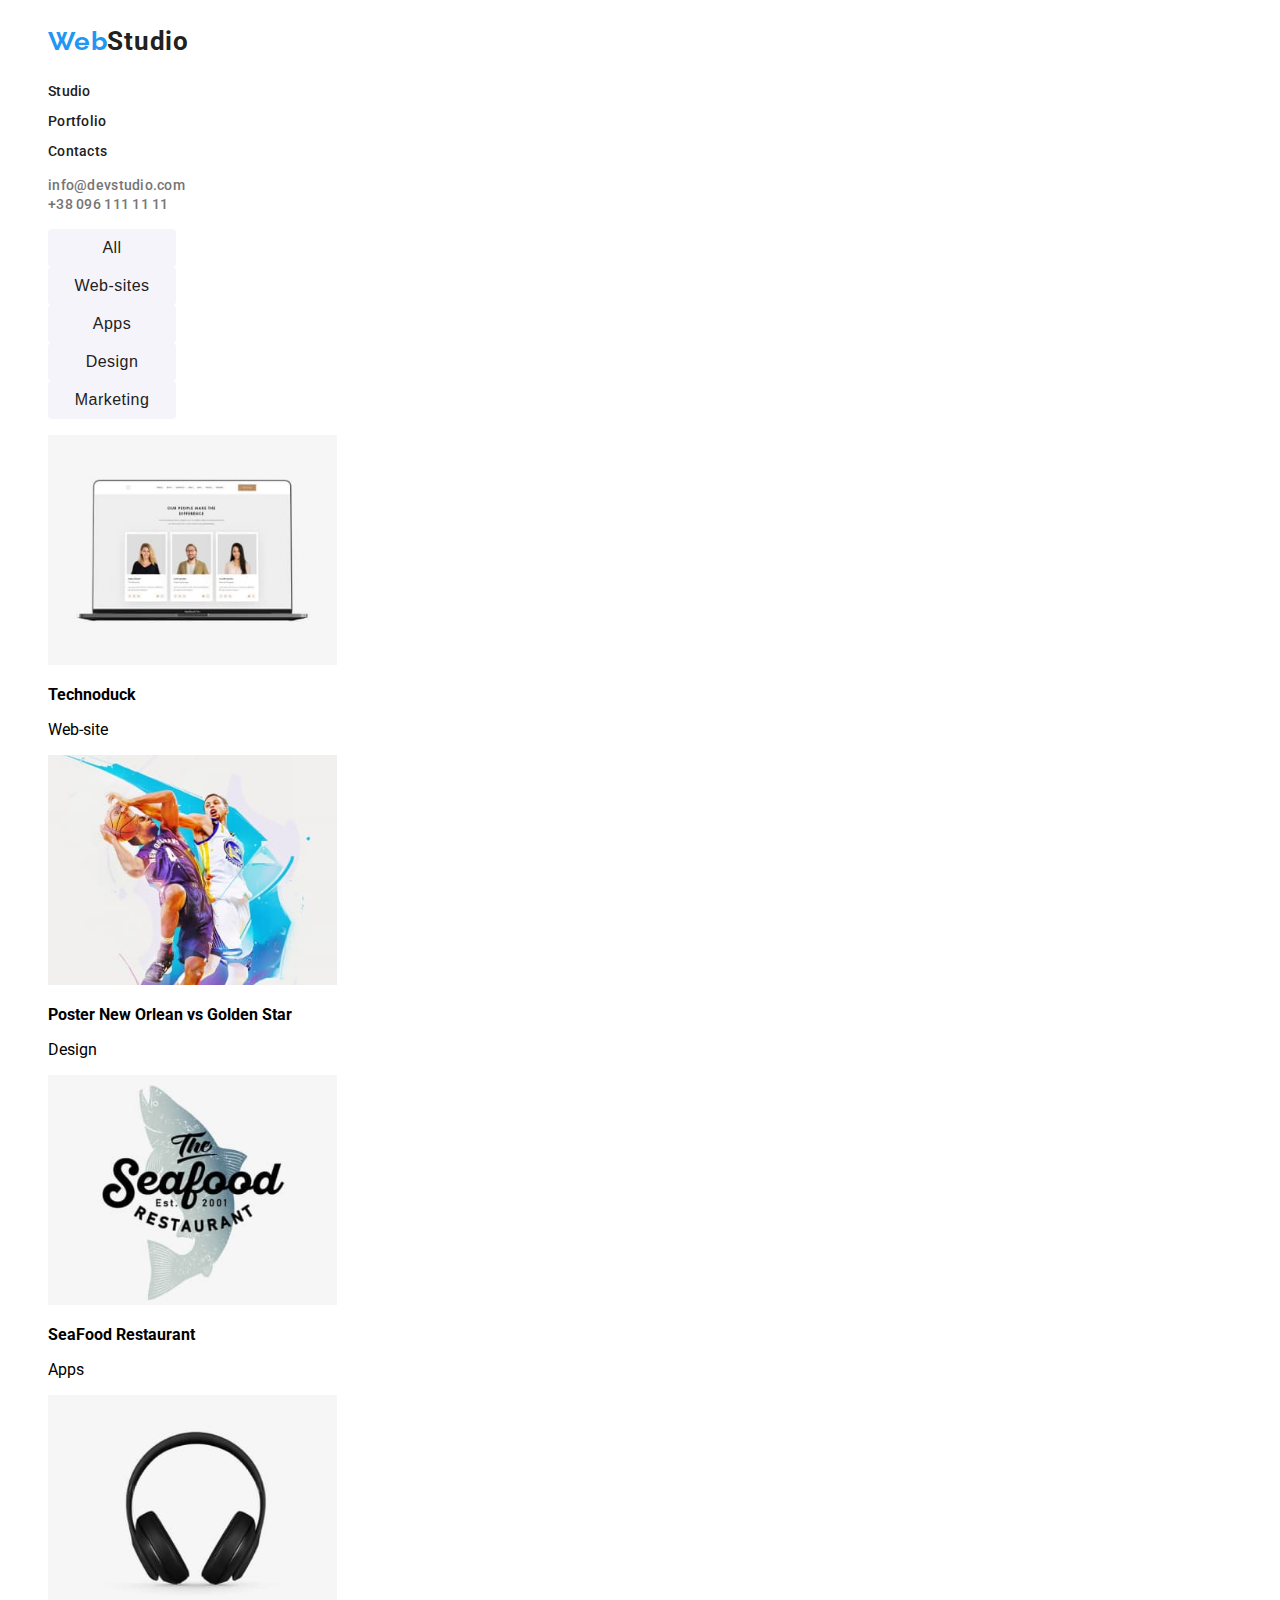
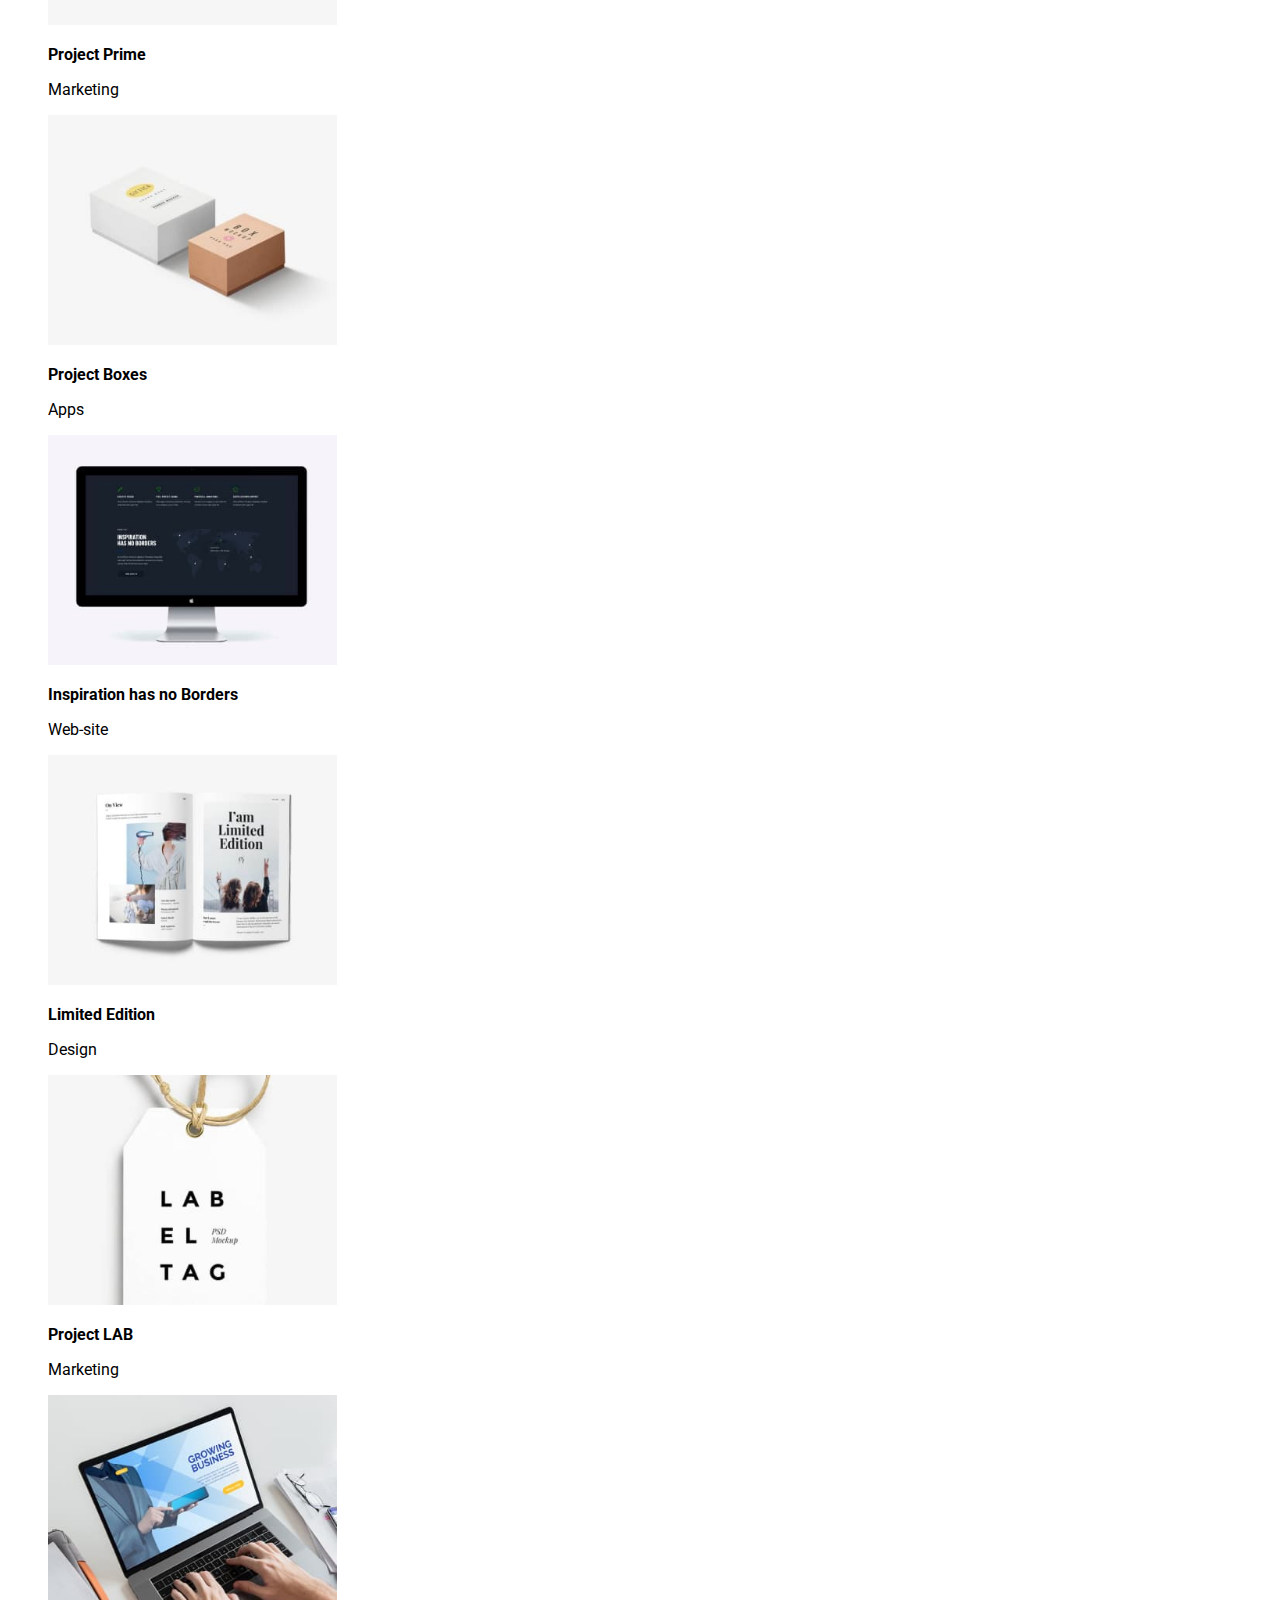
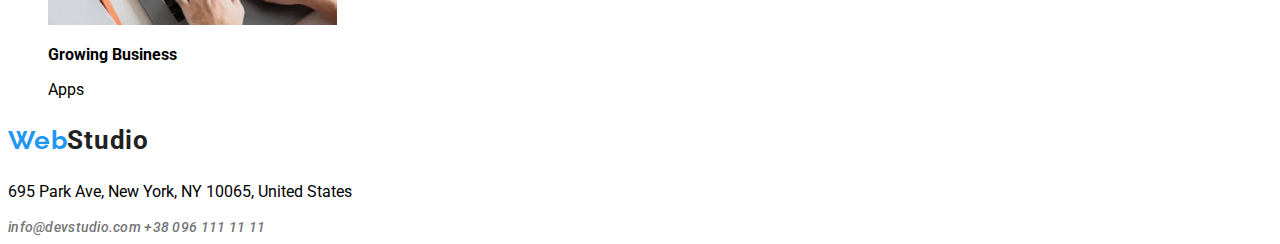
==== portfolio.html @ 670c9604 "homework2" ====
<!DOCTYPE html>
<html lang="en">
  <head>
    <meta charset="UTF-8" />
    <meta http-equiv="X-UA-Compatible" content="IE=edge" />
    <meta name="viewport" content="width=device-width, initial-scale=1.0" />
    <link rel="preconnect" href="https://fonts.googleapis.com" />
    <link rel="preconnect" href="https://fonts.gstatic.com" crossorigin />
    <link
      href="https://fonts.googleapis.com/css2?family=Raleway:wght@700&family=Roboto:wght@400;500;700;900&display=swap"
      rel="stylesheet"
    />

    <link rel="stylesheet" href="./css/style.css" />
    <title>WebStudio</title>
  </head>
  <body>
    <header>
      <section>
        <ul>
          <li>
            <a href="./index.html" class="logo"
              ><p><span class="web">Web</span>Studio</p></a
            >
          </li>
        </ul>
        <nav>
          <ul>
            <li>
              <p class="change-site">Studio</p>
            </li>
            <li>
              <a class="change-site" href="./portfolio.html"
                ><p>Portfolio</p></a
              >
            </li>
            <li>
              <p class="change-site">Contacts</p>
            </li>
          </ul>
        </nav>
        <ul>
          <li>
            <a class="adress" href="info@devstudio.com" target="_blank"
              >info@devstudio.com
            </a>
          </li>
          <li>
            <a class="adress" href="+380961111111" target="_blank"
              >+38 096 111 11 11</a
            >
          </li>
        </ul>
      </section>
    </header>
    <div>
      <ul>
        <li><button class="buttons-panel" type="button">All</button></li>
        <li><button class="buttons-panel" type="button">Web-sites</button></li>
        <li><button class="buttons-panel" type="button">Apps</button></li>
        <li><button class="buttons-panel" type="button">Design</button></li>
        <li><button class="buttons-panel" type="button">Marketing</button></li>
      </ul>
    </div>
    <section>
      <ul>
        <li>
          <img
            src="./images/tehnoduck.jpg"
            alt="black laptop with open website"
            height="230"
          />
          <p><strong>Technoduck</strong></p>
          <p>Web-site</p>
        </li>

        <li>
          <img
            src="./images/basketballposter.jpg"
            alt="Poster New Orlean vs Golden Star"
            height="230"
          />
          <p><strong>Poster New Orlean vs Golden Star</strong></p>
          <p>Design</p>
        </li>

        <li>
          <img
            src="./images/seafood.jpg"
            alt="sea food restaurant logo with blue fish"
            height="230"
          />
          <p><strong>SeaFood Restaurant</strong></p>
          <p>Apps</p>
        </li>

        <li>
          <img
            src="./images/projectprime.jpg"
            alt="black headphones"
            height="230"
          />
          <p><strong>Project Prime</strong></p>
          <p>Marketing</p>
        </li>

        <li>
          <img
            src="./images/projectboxes.jpg"
            alt="white and bronw boxes"
            height="230"
          />
          <p><strong>Project Boxes</strong></p>
          <p>Apps</p>
        </li>

        <li>
          <img
            src="./images/inspiration.jpg"
            alt="white monitor with open app"
            height="230"
          />
          <p><strong>Inspiration has no Borders</strong></p>
          <p>Web-site</p>
        </li>

        <li>
          <img
            src="./images/limited.jpg"
            alt="open book in middle page"
            height="230"
          />
          <p><strong>Limited Edition</strong></p>
          <p>Design</p>
        </li>

        <li>
          <img
            src="./images/projectlab.jpg"
            alt="
            white label with the words Lable Tag"
            height="230"
          />
          <p><strong>Project LAB</strong></p>
          <p>Marketing</p>
        </li>

        <li>
          <img
            src="./images/growing.jpg"
            alt="person writing something on laptop"
            height="230"
          />
          <p><strong>Growing Business</strong></p>
          <p>Apps</p>
        </li>
      </ul>
    </section>

    <div>
      <a href="#" class="logo"
        ><p><span class="web">Web</span>Studio</p></a
      >

      <footer>
        <p>695 Park Ave, New York, NY 10065, United States</p>
        <address>
          <a class="footer-adress" href="info@devstudio.com" target="_blank"
            >info@devstudio.com
          </a>
          <a class="footer-adress" href="+380961111111" target="_blank"
            >+38 096 111 11 11</a
          >
        </address>
      </footer>
    </div>
  </body>
</html>
---- css/style.css ----
body {
  font-family: "Roboto", sans-serif;
}
ul {
  list-style: none;
}
.logo {
  font-style: normal;
  font-weight: 700;
  font-size: 26px;
  line-height: 31px;
  text-decoration: none;
  letter-spacing: 0.03em;
  cursor: pointer;
  color: #212121;
}
.web {
  font-family: "Raleway";
  font-style: normal;
  font-weight: 700;
  font-size: 26px;
  line-height: 31px;
  letter-spacing: 0.03em;
  color: #2196f3;
}
.change-site {
  font-weight: 500;
  font-size: 14px;
  line-height: 16px;
  letter-spacing: 0.02em;
  cursor: pointer;
  text-decoration: none;
  color: #212121;
}
.change-site:hover {
  font-family: "Roboto";
  font-style: normal;
  font-weight: 500;
  font-size: 14px;
  line-height: 16px;
  letter-spacing: 0.02em;

  color: #2196f3;
}

.adress {
  font-weight: 500;
  font-size: 14px;
  line-height: 16px;
  letter-spacing: 0.02em;

  color: #757575;
  text-decoration: none;
}
.adress:hover {
  font-family: "Roboto";
  font-style: normal;
  font-weight: 500;
  font-size: 14px;
  line-height: 16px;
  letter-spacing: 0.02em;

  color: #2196f3;
}
.main-text {
  font-weight: 900;
  font-size: 44px;
  line-height: 60px;

  text-align: center;
  letter-spacing: 0.06em;
  text-transform: uppercase;

  color: #ffffff;
}
.button {
  font-family: inherit;
  width: 200px;
  height: 50px;

  background: #2196f3;

  font-weight: 700;
  font-size: 16px;
  line-height: 30px;

  align-items: center;
  text-align: center;
  letter-spacing: 0.06em;

  color: #ffffff;
  cursor: pointer;
  border: none;
  border-radius: 4px;
}

.footer-adress {
  font-weight: 500;
  font-size: 14px;
  line-height: 16px;
  letter-spacing: 0.02em;

  color: #757575;
  text-decoration: none;
}

/* portfolio */
.buttons-panel {
  width: 128px;
  height: 38px;

  background: #f5f4fa;
  border-radius: 4px;
  font-weight: 500;
  font-size: 16px;
  line-height: 26px;
  cursor: pointer;
  text-align: center;
  letter-spacing: 0.03em;
  border: none;
  color: #212121;
}
.buttons-panel:hover {
  width: 128px;
  height: 38px;

  background: #2196f3;
  border-radius: 4px;
  font-weight: 500;
  font-size: 16px;
  line-height: 26px;

  text-align: center;
  letter-spacing: 0.03em;

  color: #ffffff;
}
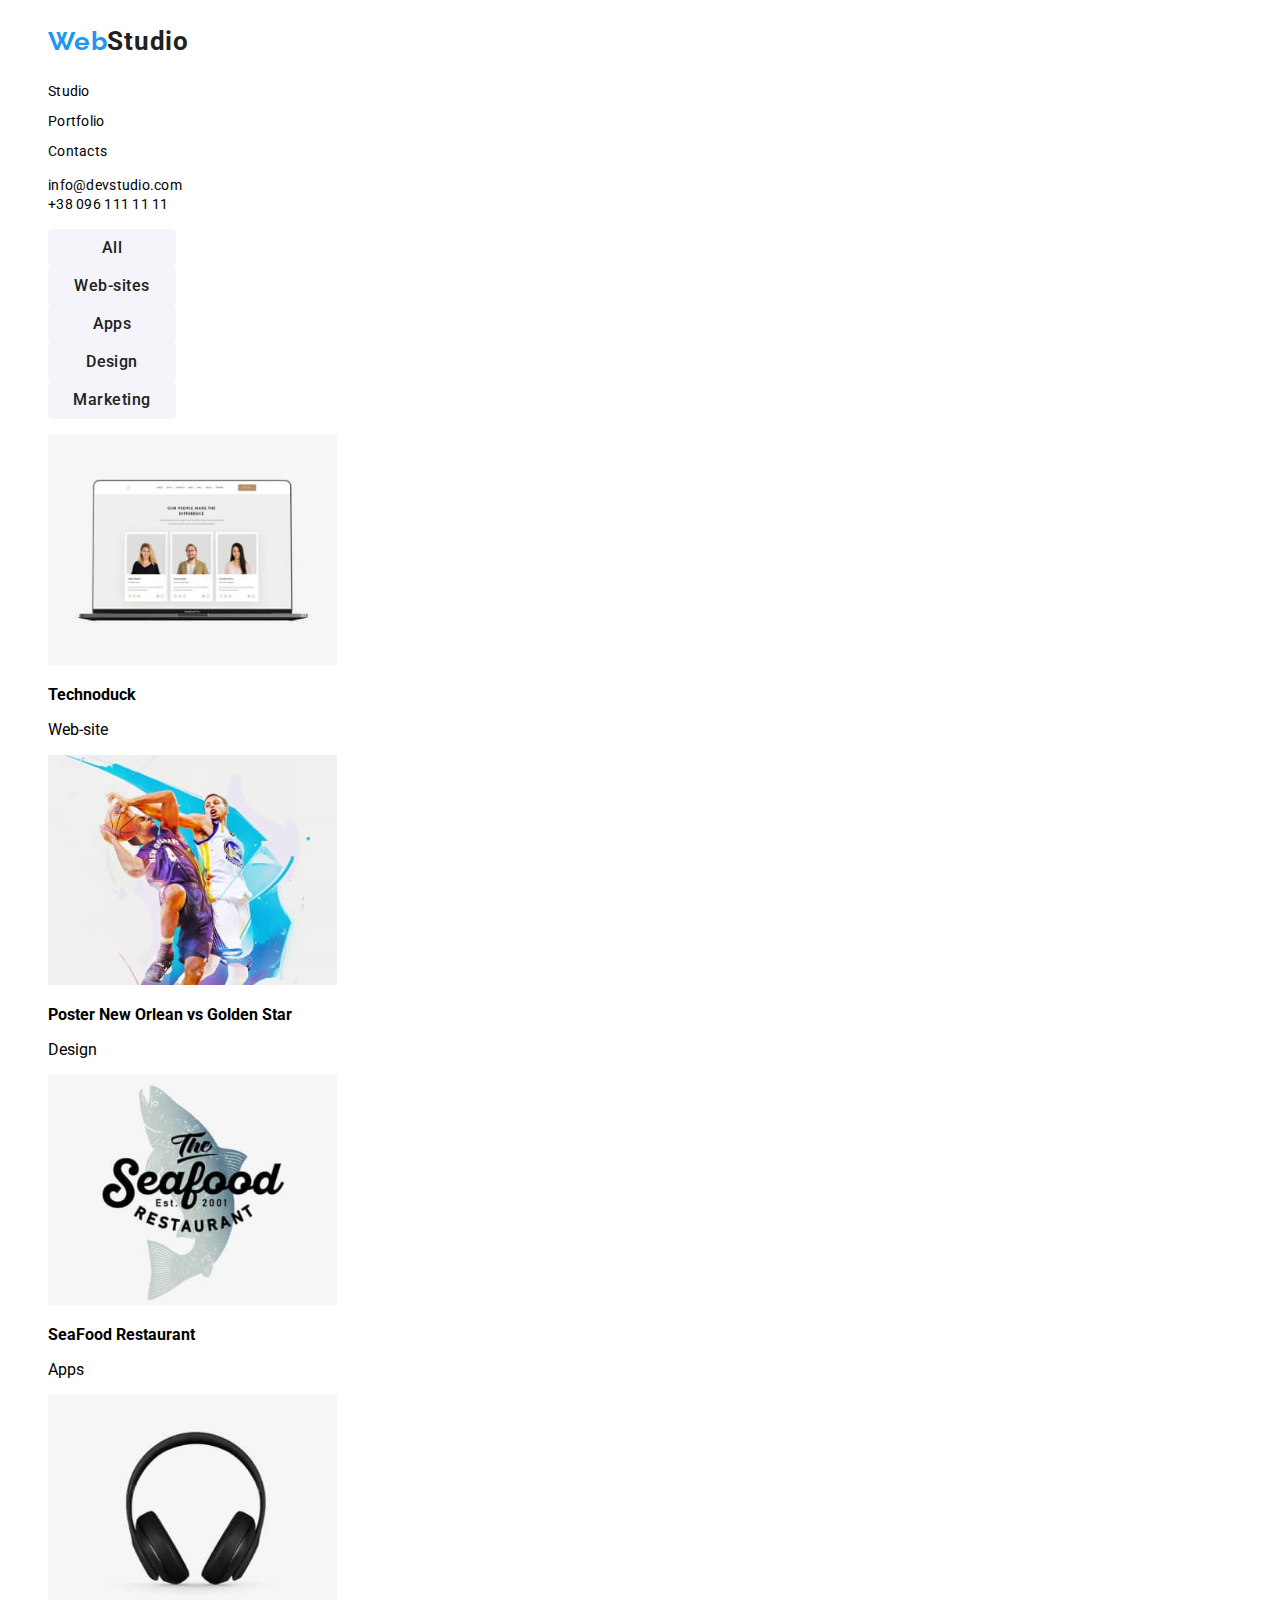
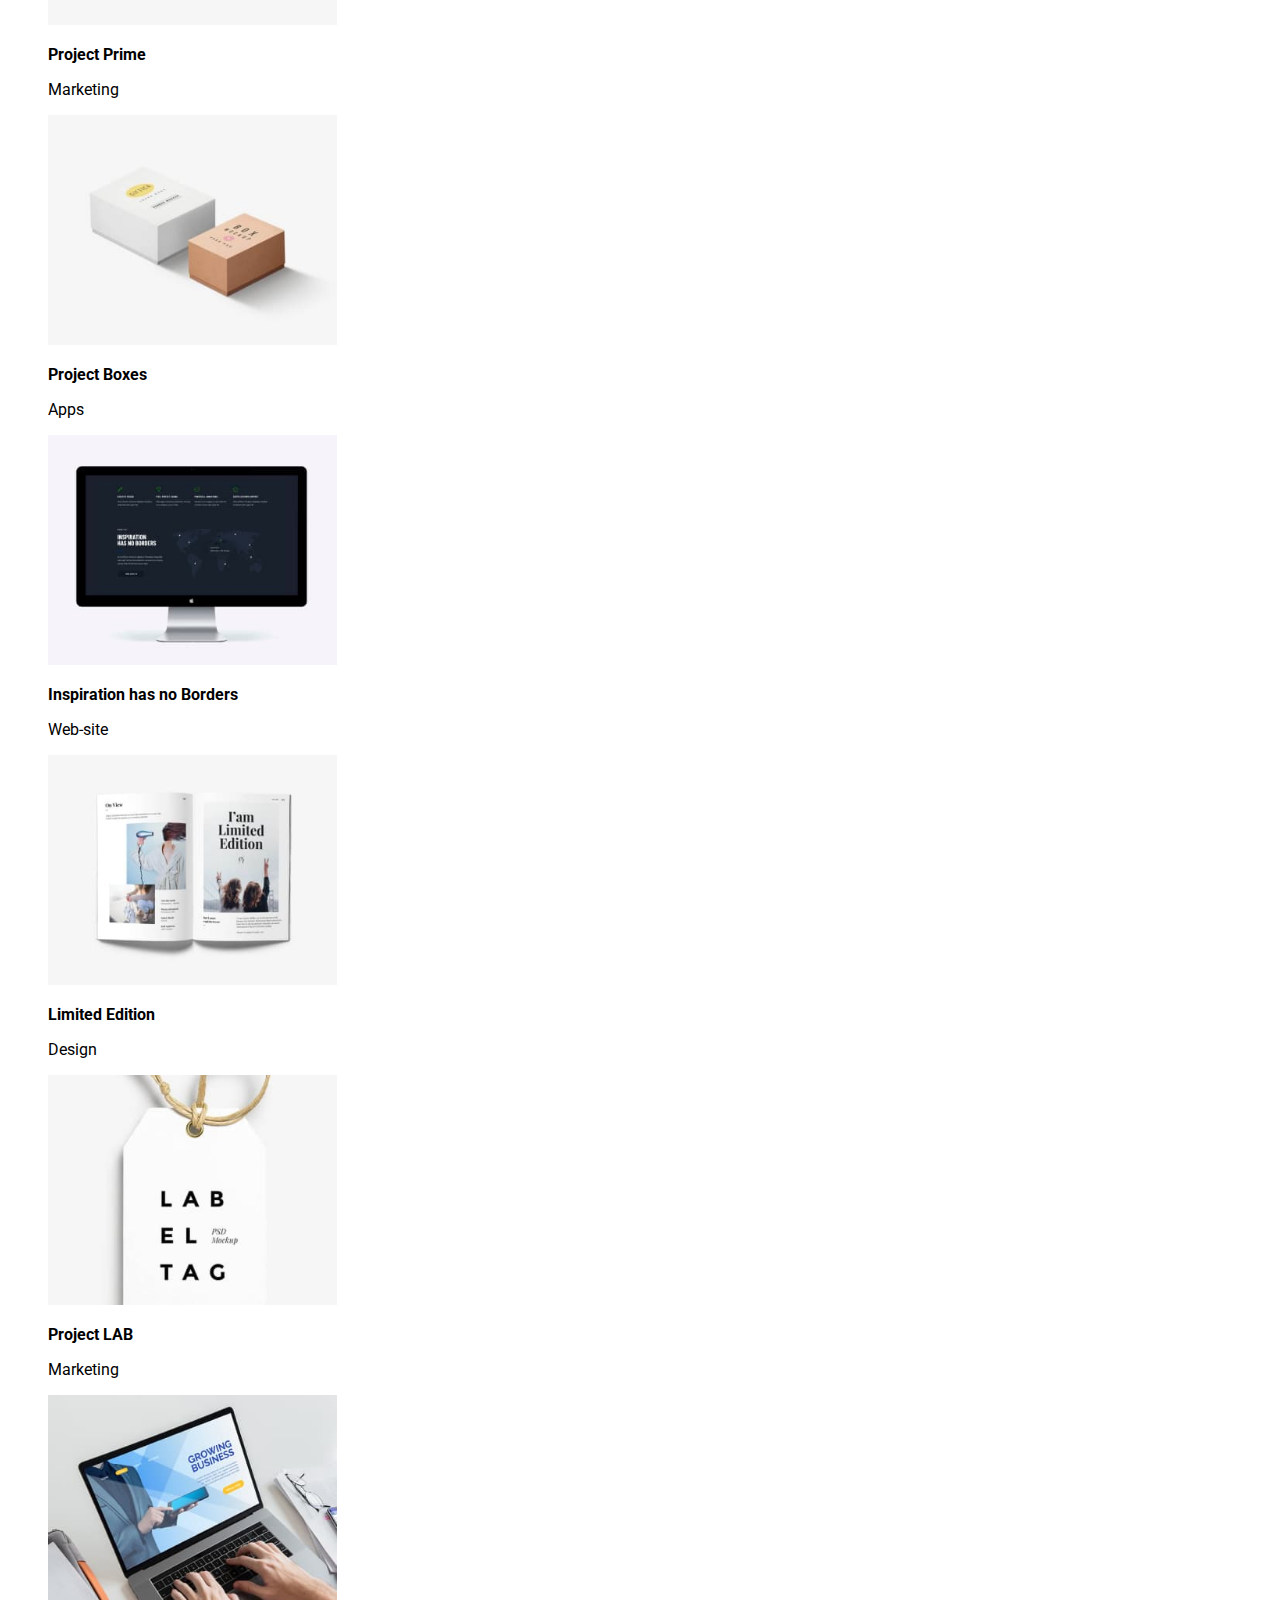
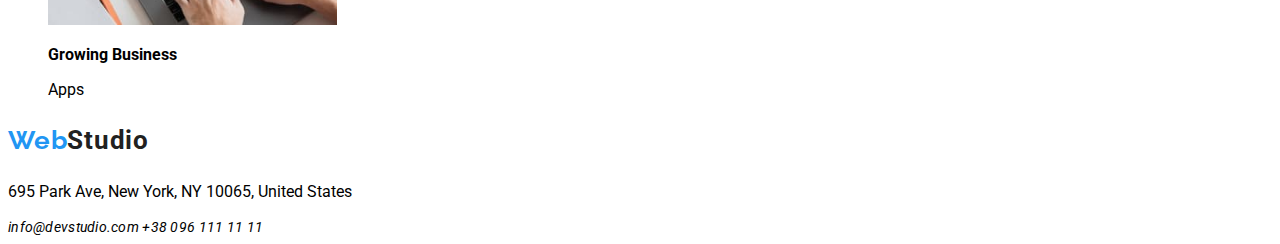
==== commit 82d18f8f: "homework22" ====
--- a/portfolio.html
+++ b/portfolio.html
@@ -11,7 +11,7 @@
       rel="stylesheet"
     />
 
-    <link rel="stylesheet" href="./css/style.css" />
+    <link rel="stylesheet" href="./css/styles.css" />
     <title>WebStudio</title>
   </head>
   <body>
@@ -62,7 +62,7 @@
         <li><button class="buttons-panel" type="button">Marketing</button></li>
       </ul>
     </div>
-    <section>
+    <section class="night-mode">
       <ul>
         <li>
           <img
@@ -162,7 +162,7 @@
         ><p><span class="web">Web</span>Studio</p></a
       >
 
-      <footer>
+      <footer class="night-mode">
         <p>695 Park Ave, New York, NY 10065, United States</p>
         <address>
           <a class="footer-adress" href="info@devstudio.com" target="_blank"
--- a/css/styles.css
+++ b/css/styles.css
@@ -0,0 +1,147 @@
+:root {
+  --white: #ffffff;
+  --black: #000000;
+}
+
+body {
+  font-family: "Roboto", sans-serif;
+  color: black;
+  background-color: var(--white);
+}
+.night-mode {
+  color: var(--black);
+}
+ul {
+  list-style: none;
+}
+
+.logo {
+  font-family: inherit;
+  font-weight: 700;
+  font-size: 26px;
+  line-height: 31px;
+  text-decoration: none;
+  letter-spacing: 0.03em;
+  cursor: pointer;
+  color: #212121;
+}
+.web {
+  font-family: "Raleway";
+  font-style: normal;
+  font-weight: 700;
+  font-size: 26px;
+  line-height: 31px;
+  letter-spacing: 0.03em;
+  color: #2196f3;
+}
+.change-site {
+  font-family: inherit;
+  font-size: 14px;
+  line-height: 16px;
+  letter-spacing: 0.02em;
+  cursor: pointer;
+  text-decoration: none;
+  color: #212121;
+  color: var(--black);
+}
+.change-site:hover {
+  font-size: 14px;
+  line-height: 16px;
+  letter-spacing: 0.02em;
+
+  color: #2196f3;
+}
+
+.adress {
+  font-family: inherit;
+  font-size: 14px;
+  line-height: 16px;
+  letter-spacing: 0.02em;
+
+  color: #757575;
+  text-decoration: none;
+  color: var(--black);
+}
+.adress:hover {
+  font-size: 14px;
+  line-height: 16px;
+  letter-spacing: 0.02em;
+
+  color: #2196f3;
+}
+.main-text {
+  font-family: inherit;
+  font-weight: 900;
+  font-size: 44px;
+  line-height: 60px;
+
+  text-align: center;
+  letter-spacing: 0.06em;
+  text-transform: uppercase;
+
+  color: #ffffff;
+}
+.button {
+  font-family: inherit;
+  width: 200px;
+  height: 50px;
+
+  background: #2196f3;
+
+  font-weight: 700;
+  font-size: 16px;
+  line-height: 30px;
+
+  align-items: center;
+  text-align: center;
+  letter-spacing: 0.06em;
+
+  color: #ffffff;
+  cursor: pointer;
+  border: none;
+  border-radius: 4px;
+}
+
+.footer-adress {
+  font-family: inherit;
+  font-size: 14px;
+  line-height: 16px;
+  letter-spacing: 0.02em;
+
+  color: #757575;
+  text-decoration: none;
+  color: var(--black);
+}
+
+/* portfolio */
+.buttons-panel {
+  font-family: inherit;
+  width: 128px;
+  height: 38px;
+
+  background: #f5f4fa;
+  border-radius: 4px;
+  font-weight: 500;
+  font-size: 16px;
+  line-height: 26px;
+  cursor: pointer;
+  text-align: center;
+  letter-spacing: 0.03em;
+  border: none;
+  color: #212121;
+}
+.buttons-panel:hover {
+  width: 128px;
+  height: 38px;
+
+  background: #2196f3;
+  border-radius: 4px;
+  font-weight: 500;
+  font-size: 16px;
+  line-height: 26px;
+
+  text-align: center;
+  letter-spacing: 0.03em;
+
+  color: #ffffff;
+}
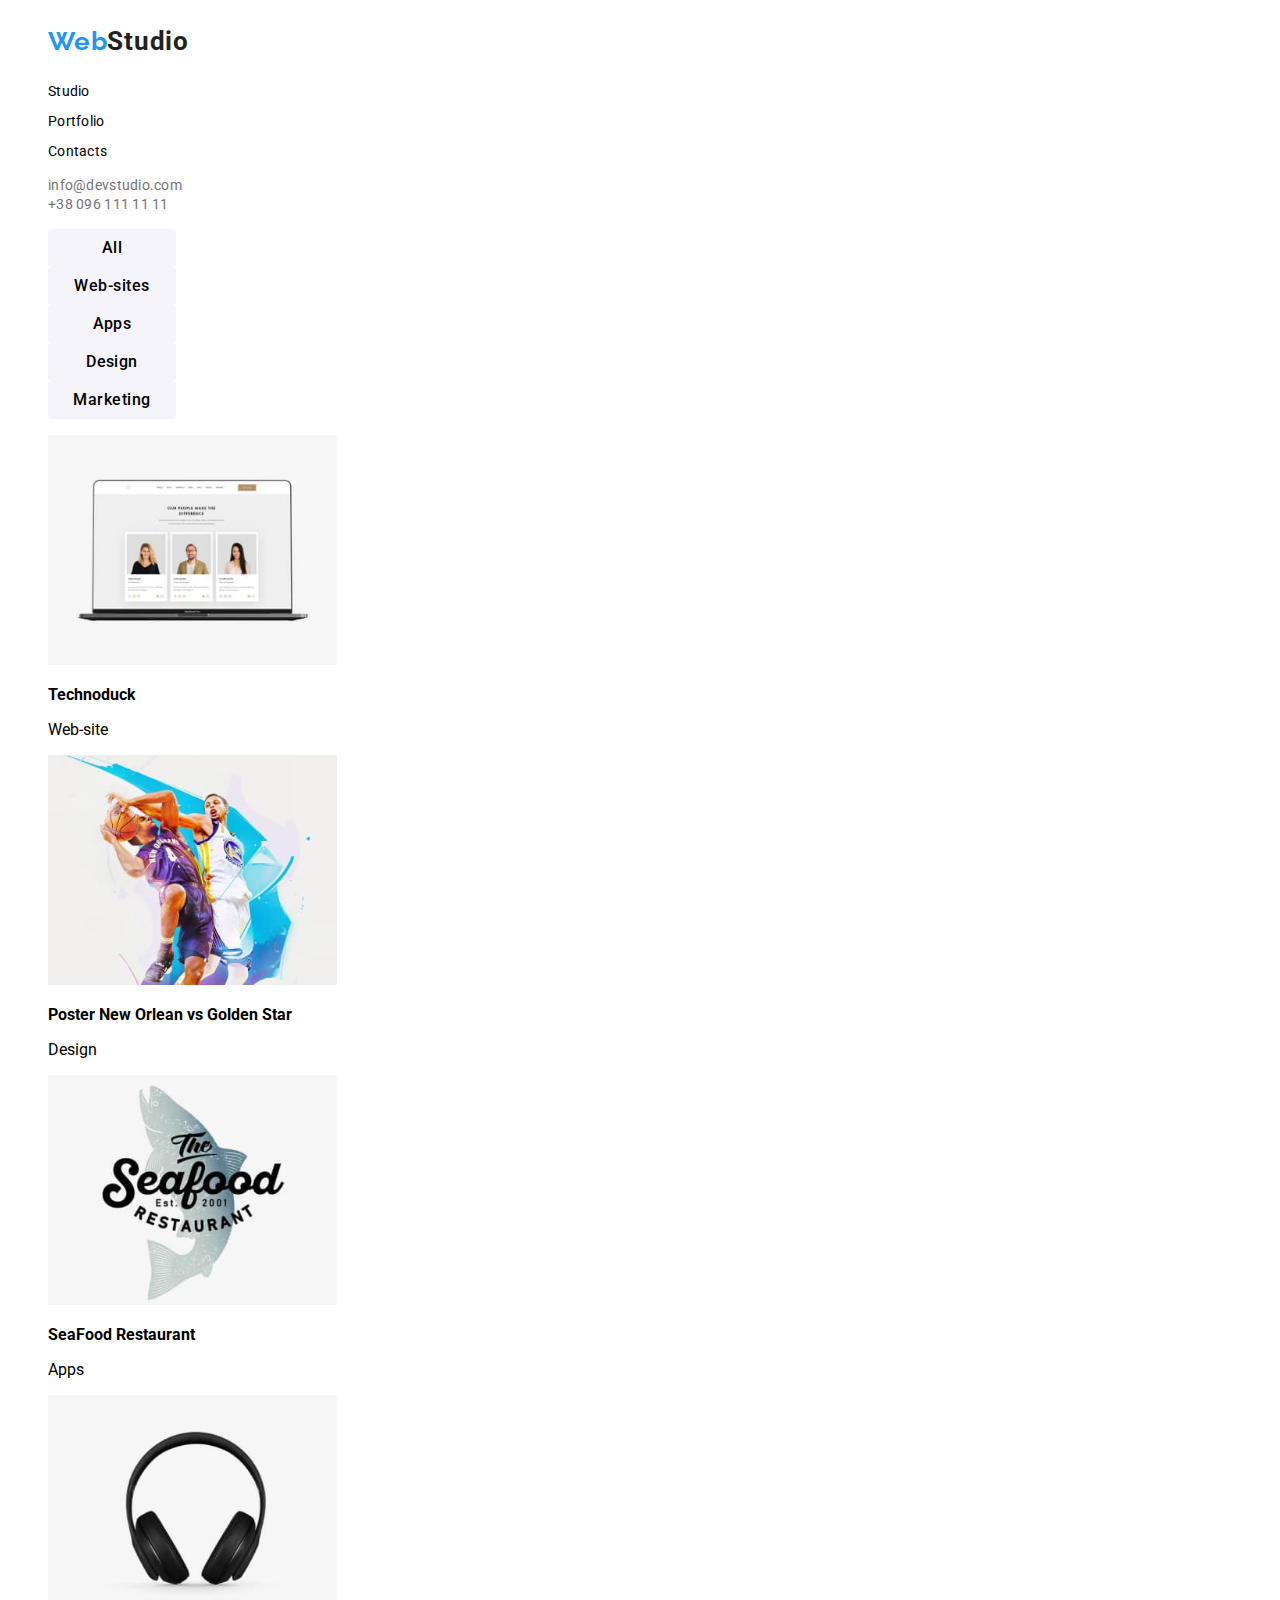
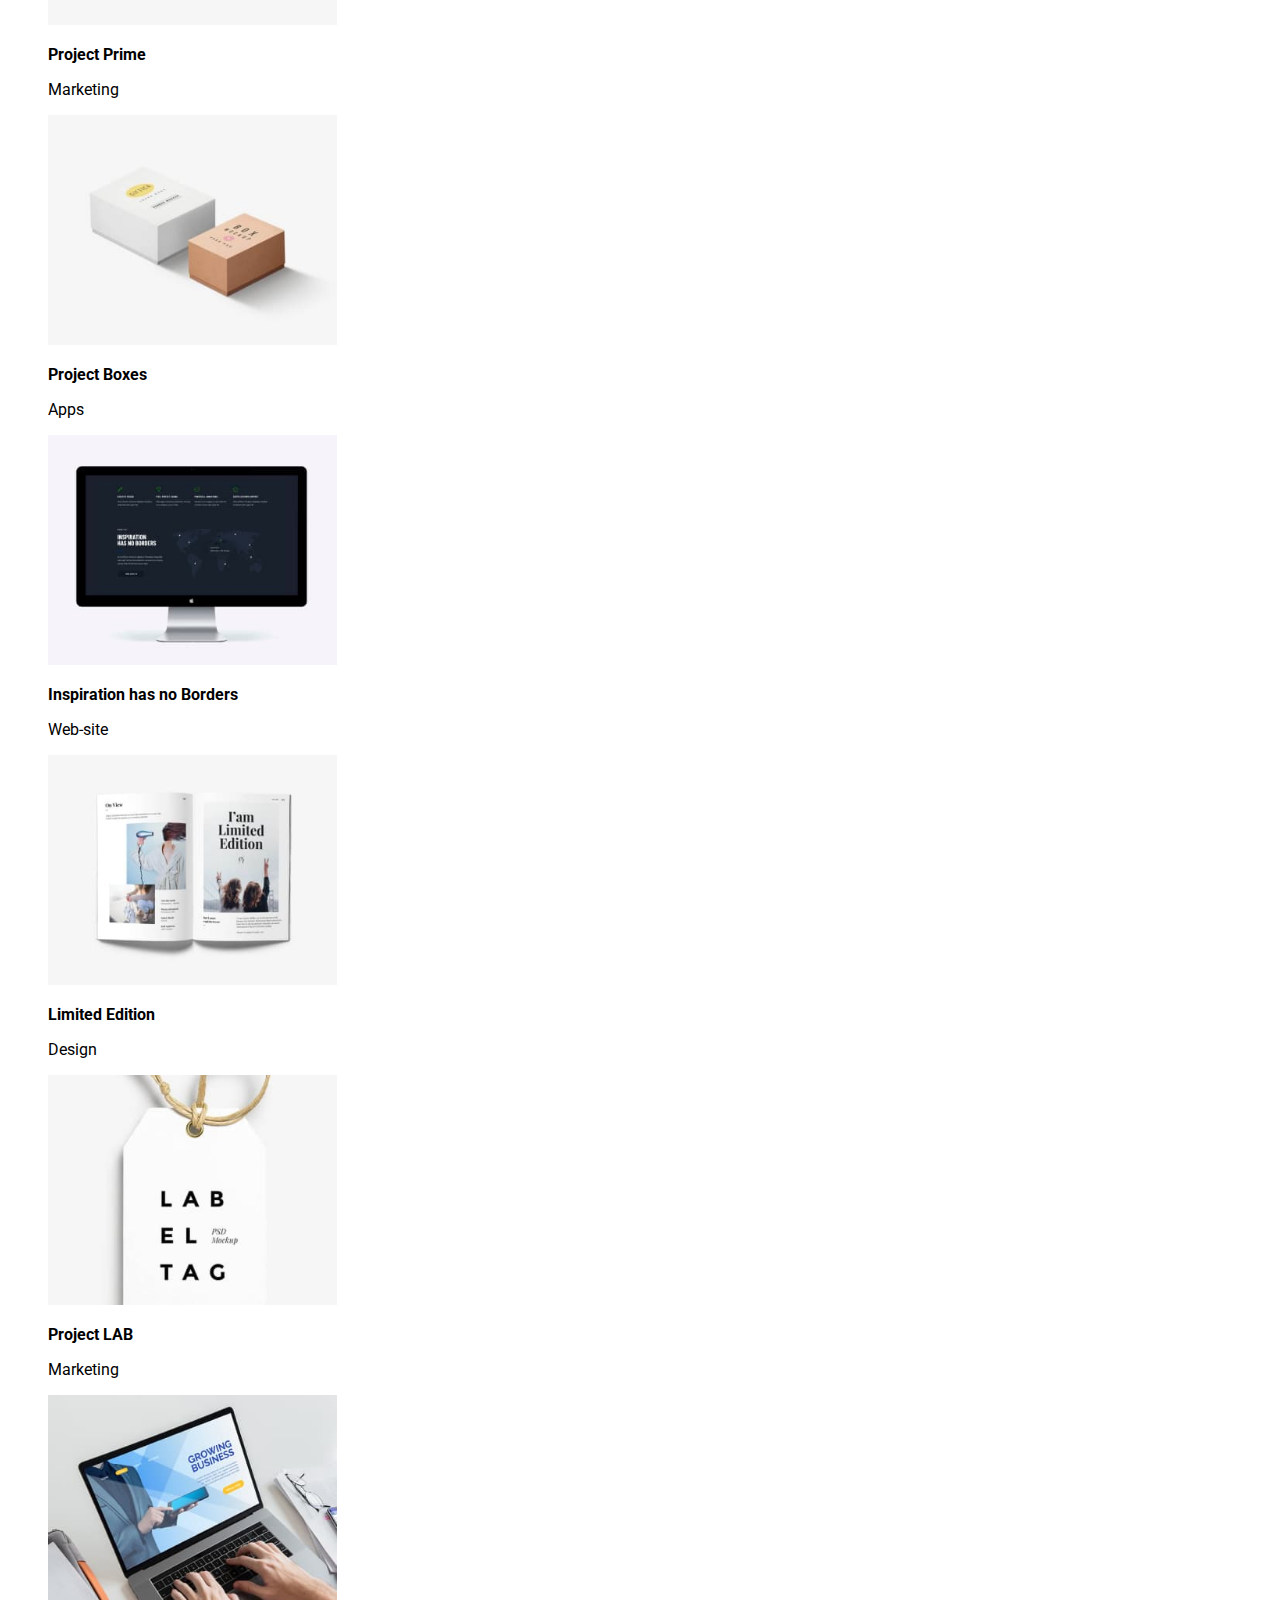
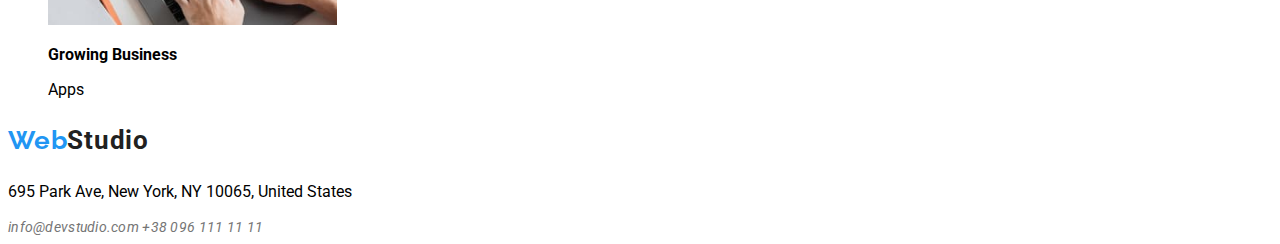
==== commit 77d80c7a: "hmw22" ====
--- a/portfolio.html
+++ b/portfolio.html
@@ -10,7 +10,6 @@
       href="https://fonts.googleapis.com/css2?family=Raleway:wght@700&family=Roboto:wght@400;500;700;900&display=swap"
       rel="stylesheet"
     />
-
     <link rel="stylesheet" href="./css/styles.css" />
     <title>WebStudio</title>
   </head>
--- a/css/styles.css
+++ b/css/styles.css
@@ -1,6 +1,7 @@
 :root {
   --white: #ffffff;
   --black: #000000;
+  --grey: #757575;
 }
 
 body {
@@ -39,9 +40,7 @@
   font-size: 14px;
   line-height: 16px;
   letter-spacing: 0.02em;
-  cursor: pointer;
   text-decoration: none;
-  color: #212121;
   color: var(--black);
 }
 .change-site:hover {
@@ -53,6 +52,7 @@
 }
 
 .adress {
+  color: var(--black);
   font-family: inherit;
   font-size: 14px;
   line-height: 16px;
@@ -60,7 +60,7 @@
 
   color: #757575;
   text-decoration: none;
-  color: var(--black);
+  color: var(--grey);
 }
 .adress:hover {
   font-size: 14px;
@@ -110,7 +110,7 @@
 
   color: #757575;
   text-decoration: none;
-  color: var(--black);
+  color: var(--grey);
 }
 
 /* portfolio */
@@ -128,7 +128,6 @@
   text-align: center;
   letter-spacing: 0.03em;
   border: none;
-  color: #212121;
 }
 .buttons-panel:hover {
   width: 128px;
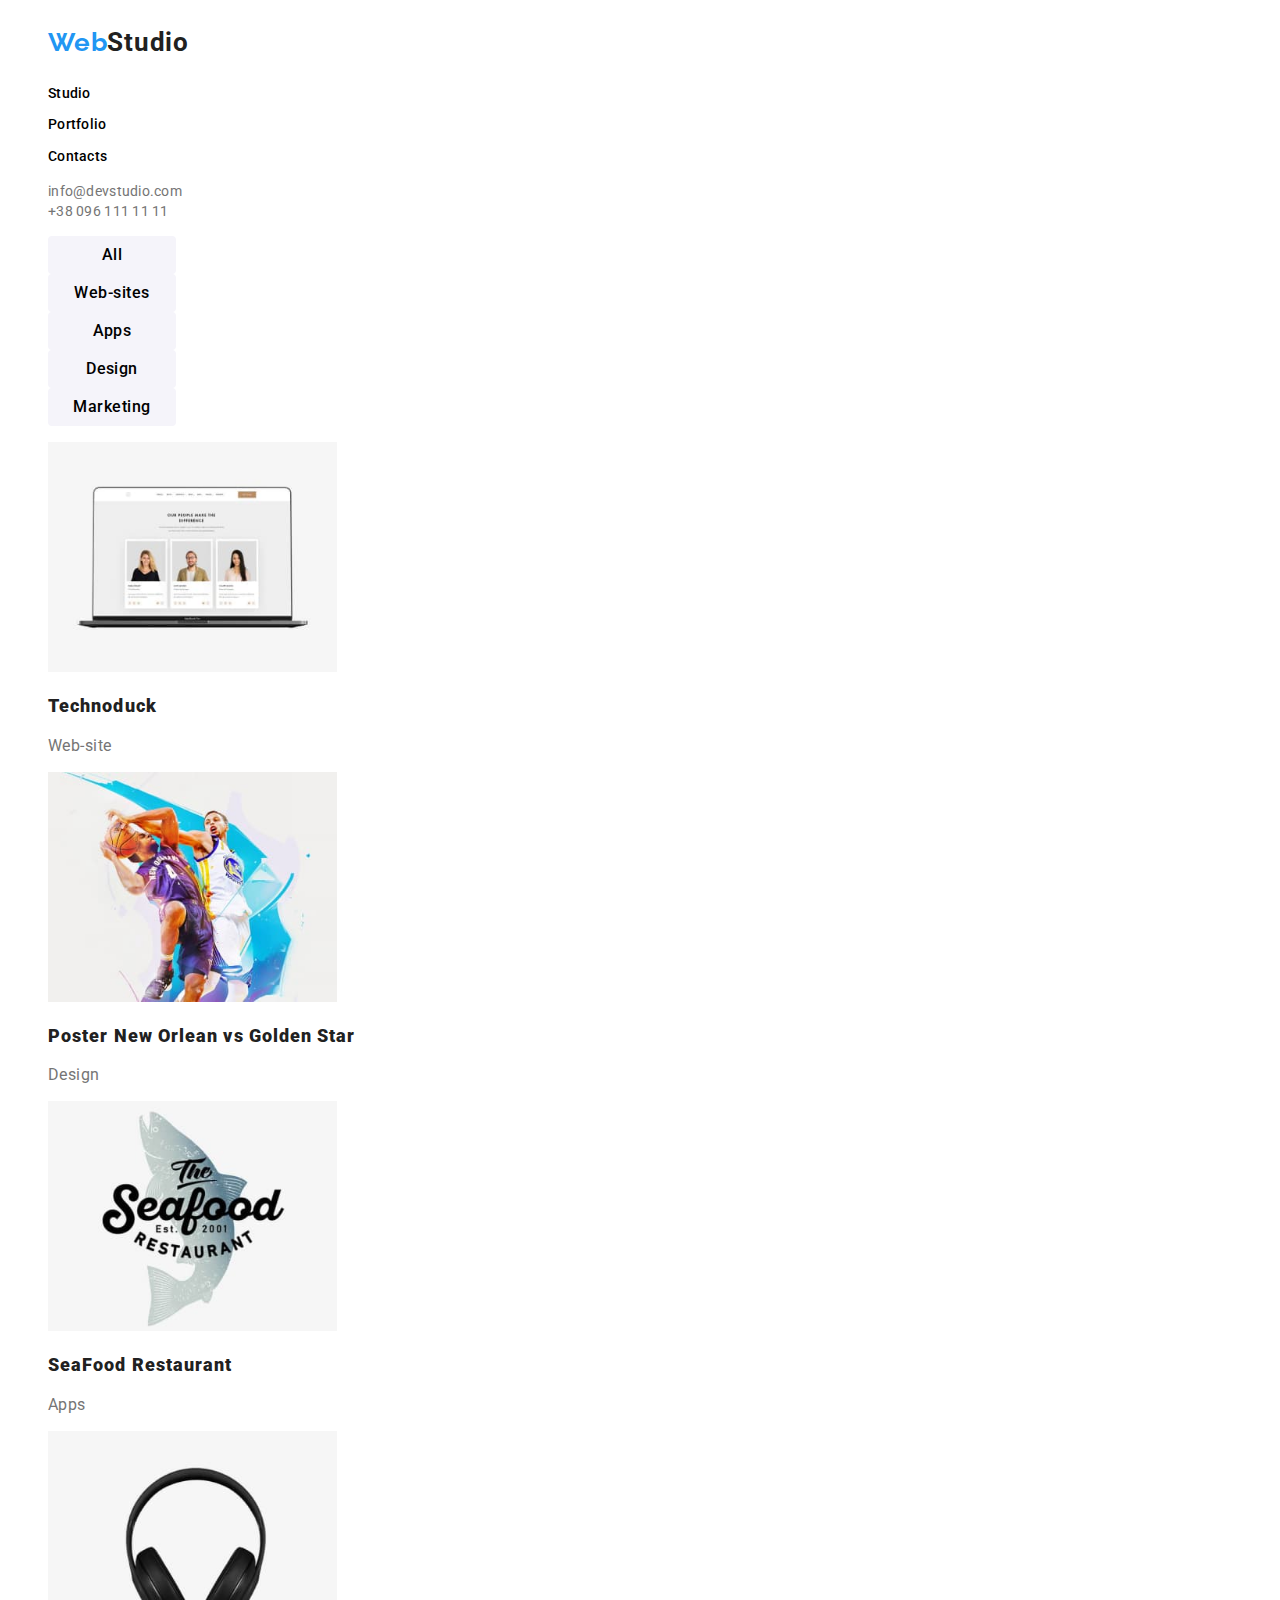
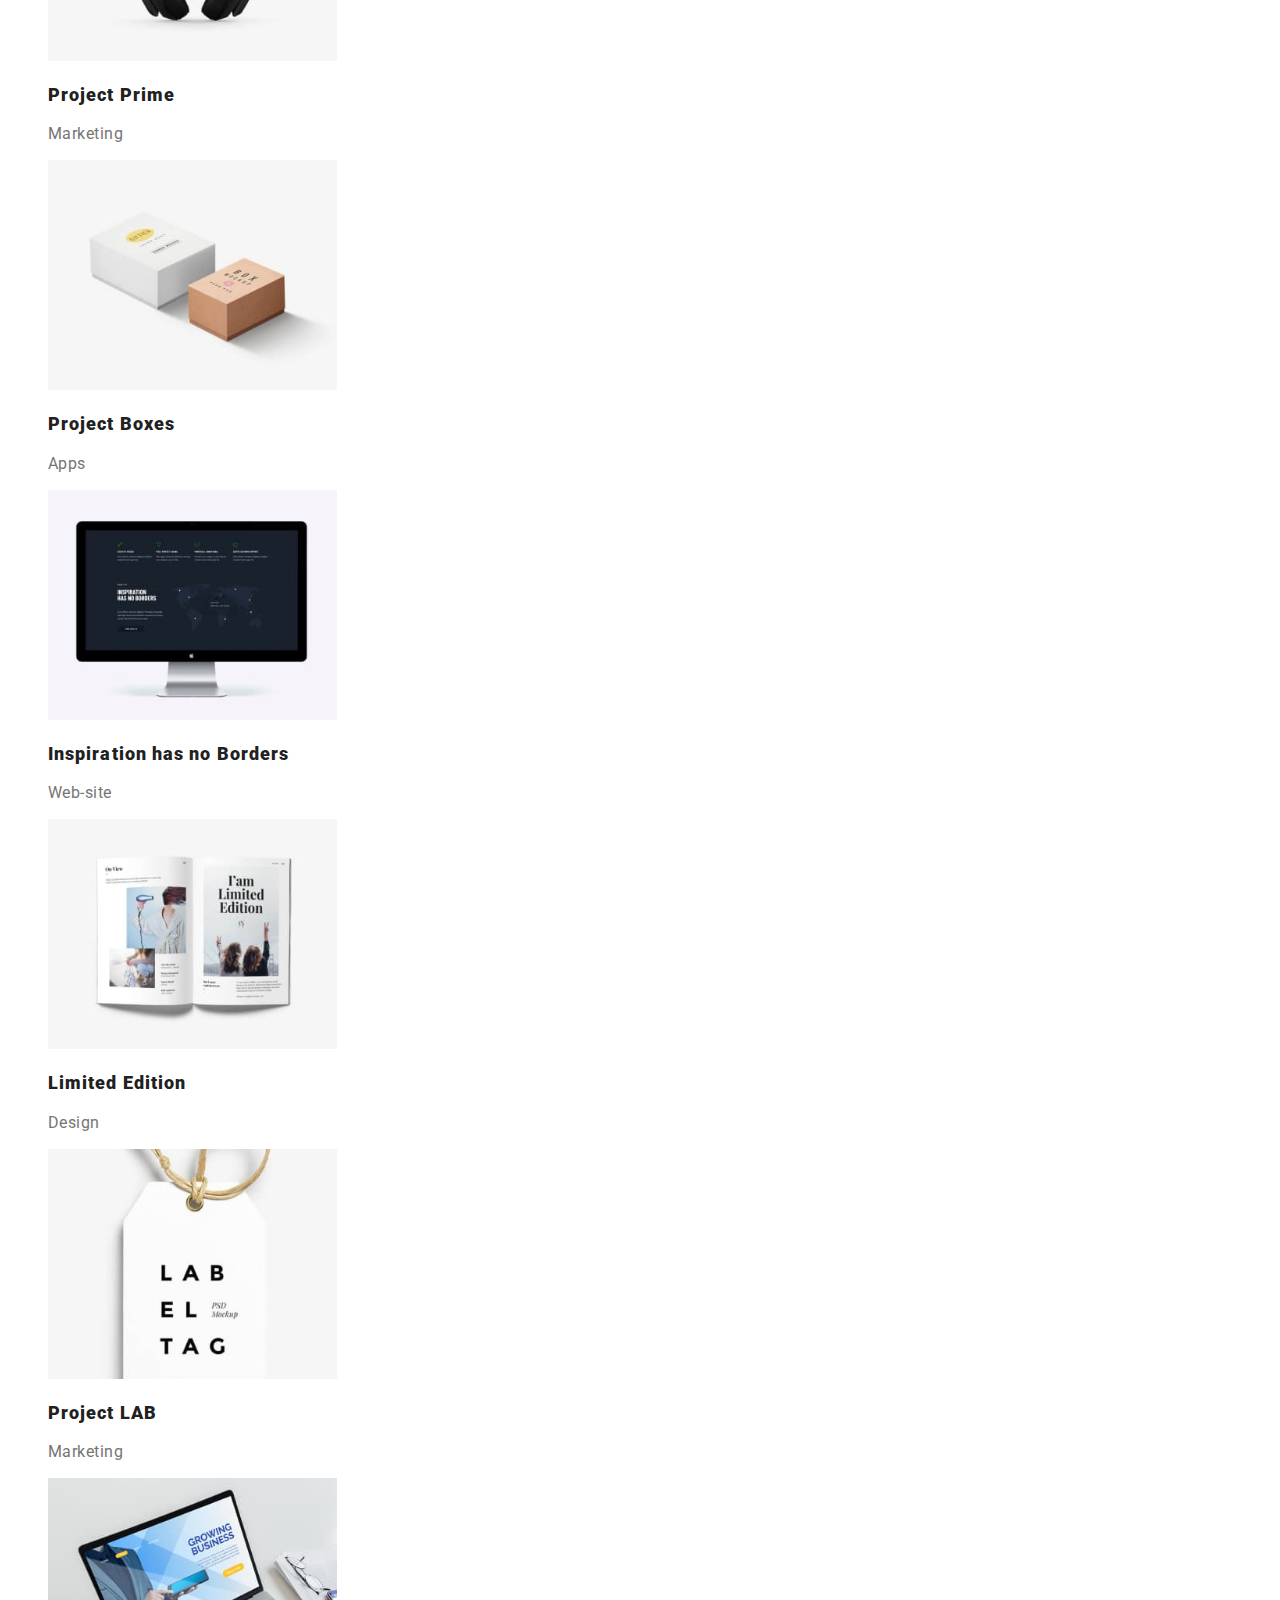
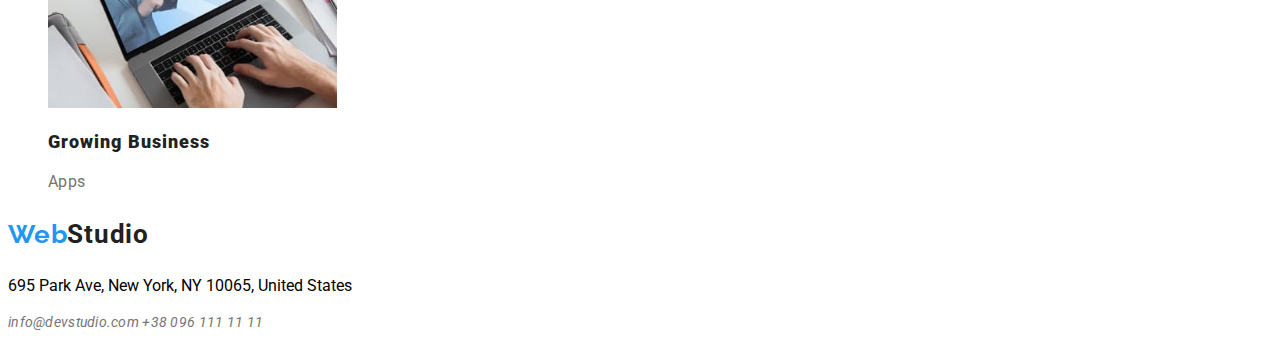
==== commit d70a2aa2: "h2" ====
--- a/portfolio.html
+++ b/portfolio.html
@@ -26,7 +26,7 @@
         <nav>
           <ul>
             <li>
-              <p class="change-site">Studio</p>
+              <a class="change-site" href="./index.html"><p>Studio</p></a>
             </li>
             <li>
               <a class="change-site" href="./portfolio.html"
@@ -62,14 +62,14 @@
       </ul>
     </div>
     <section class="night-mode">
-      <ul>
+      <ul class="photo-description">
         <li>
           <img
             src="./images/tehnoduck.jpg"
             alt="black laptop with open website"
             height="230"
           />
-          <p><strong>Technoduck</strong></p>
+          <p class="photo-header"><strong>Technoduck</strong></p>
           <p>Web-site</p>
         </li>
 
@@ -79,7 +79,9 @@
             alt="Poster New Orlean vs Golden Star"
             height="230"
           />
-          <p><strong>Poster New Orlean vs Golden Star</strong></p>
+          <p class="photo-header">
+            <strong>Poster New Orlean vs Golden Star</strong>
+          </p>
           <p>Design</p>
         </li>
 
@@ -89,7 +91,7 @@
             alt="sea food restaurant logo with blue fish"
             height="230"
           />
-          <p><strong>SeaFood Restaurant</strong></p>
+          <p class="photo-header"><strong>SeaFood Restaurant</strong></p>
           <p>Apps</p>
         </li>
 
@@ -99,7 +101,7 @@
             alt="black headphones"
             height="230"
           />
-          <p><strong>Project Prime</strong></p>
+          <p class="photo-header"><strong>Project Prime</strong></p>
           <p>Marketing</p>
         </li>
 
@@ -109,7 +111,7 @@
             alt="white and bronw boxes"
             height="230"
           />
-          <p><strong>Project Boxes</strong></p>
+          <p class="photo-header"><strong>Project Boxes</strong></p>
           <p>Apps</p>
         </li>
 
@@ -119,7 +121,9 @@
             alt="white monitor with open app"
             height="230"
           />
-          <p><strong>Inspiration has no Borders</strong></p>
+          <p class="photo-header">
+            <strong>Inspiration has no Borders</strong>
+          </p>
           <p>Web-site</p>
         </li>
 
@@ -129,7 +133,7 @@
             alt="open book in middle page"
             height="230"
           />
-          <p><strong>Limited Edition</strong></p>
+          <p class="photo-header"><strong>Limited Edition</strong></p>
           <p>Design</p>
         </li>
 
@@ -140,7 +144,7 @@
             white label with the words Lable Tag"
             height="230"
           />
-          <p><strong>Project LAB</strong></p>
+          <p class="photo-header"><strong>Project LAB</strong></p>
           <p>Marketing</p>
         </li>
 
@@ -150,14 +154,14 @@
             alt="person writing something on laptop"
             height="230"
           />
-          <p><strong>Growing Business</strong></p>
+          <p class="photo-header"><strong>Growing Business</strong></p>
           <p>Apps</p>
         </li>
       </ul>
     </section>
 
     <div>
-      <a href="#" class="logo"
+      <a href="./index.html" class="logo"
         ><p><span class="web">Web</span>Studio</p></a
       >
 
--- a/css/styles.css
+++ b/css/styles.css
@@ -2,6 +2,9 @@
   --white: #ffffff;
   --black: #000000;
   --grey: #757575;
+  --darkblue: #2f303a;
+  --lightgrey: #f5f4fa;
+  --lightblue: #2196f3;
 }
 
 body {
@@ -11,6 +14,7 @@
 }
 .night-mode {
   color: var(--black);
+  line-height: 1.25;
 }
 ul {
   list-style: none;
@@ -20,7 +24,7 @@
   font-family: inherit;
   font-weight: 700;
   font-size: 26px;
-  line-height: 31px;
+  line-height: 1.25;
   text-decoration: none;
   letter-spacing: 0.03em;
   cursor: pointer;
@@ -31,23 +35,22 @@
   font-style: normal;
   font-weight: 700;
   font-size: 26px;
-  line-height: 31px;
   letter-spacing: 0.03em;
   color: #2196f3;
 }
 .change-site {
   font-family: inherit;
+  font-weight: 500;
   font-size: 14px;
-  line-height: 16px;
+  line-height: 1.25;
   letter-spacing: 0.02em;
   text-decoration: none;
   color: var(--black);
 }
 .change-site:hover {
   font-size: 14px;
-  line-height: 16px;
+  line-height: 1.25;
   letter-spacing: 0.02em;
-
   color: #2196f3;
 }
 
@@ -55,75 +58,105 @@
   color: var(--black);
   font-family: inherit;
   font-size: 14px;
-  line-height: 16px;
+  line-height: 1.25;
   letter-spacing: 0.02em;
-
   color: #757575;
   text-decoration: none;
   color: var(--grey);
 }
 .adress:hover {
   font-size: 14px;
-  line-height: 16px;
+  line-height: 1.25;
   letter-spacing: 0.02em;
-
   color: #2196f3;
 }
 .main-text {
   font-family: inherit;
   font-weight: 900;
   font-size: 44px;
-  line-height: 60px;
-
+  line-height: 1.25;
   text-align: center;
   letter-spacing: 0.06em;
   text-transform: uppercase;
-
   color: #ffffff;
 }
 .button {
   font-family: inherit;
   width: 200px;
   height: 50px;
-
   background: #2196f3;
-
   font-weight: 700;
   font-size: 16px;
-  line-height: 30px;
-
+  line-height: 1.25;
   align-items: center;
   text-align: center;
   letter-spacing: 0.06em;
-
   color: #ffffff;
   cursor: pointer;
   border: none;
   border-radius: 4px;
 }
 
+.section-headers {
+  font-weight: 700;
+  font-size: 36px;
+  line-height: 1.25;
+  text-align: center;
+  letter-spacing: 0.03em;
+}
+
+.description-header {
+  font-weight: 700;
+  font-size: 14px;
+  line-height: 1.25;
+  letter-spacing: 0.03em;
+  text-transform: uppercase;
+  color: #212121;
+}
+.description {
+  font-weight: 400;
+  font-size: 14px;
+  line-height: 1.25;
+  letter-spacing: 0.03em;
+  color: #757575;
+}
+.photo-description {
+  font-weight: 400;
+  font-size: 16px;
+  line-height: 1.25;
+  letter-spacing: 0.03em;
+  color: #757575;
+}
+
+.photo-header {
+  font-weight: 700;
+  font-size: 18px;
+  line-height: 1.25;
+  letter-spacing: 0.06em;
+  color: #212121;
+}
+
 .footer-adress {
   font-family: inherit;
   font-size: 14px;
-  line-height: 16px;
+  line-height: 1.25;
   letter-spacing: 0.02em;
-
   color: #757575;
   text-decoration: none;
   color: var(--grey);
 }
 
 /* portfolio */
+
 .buttons-panel {
   font-family: inherit;
   width: 128px;
   height: 38px;
-
   background: #f5f4fa;
   border-radius: 4px;
   font-weight: 500;
   font-size: 16px;
-  line-height: 26px;
+  line-height: 1.25;
   cursor: pointer;
   text-align: center;
   letter-spacing: 0.03em;
@@ -132,15 +165,12 @@
 .buttons-panel:hover {
   width: 128px;
   height: 38px;
-
   background: #2196f3;
   border-radius: 4px;
   font-weight: 500;
   font-size: 16px;
-  line-height: 26px;
-
+  line-height: 1.25;
   text-align: center;
   letter-spacing: 0.03em;
-
   color: #ffffff;
 }
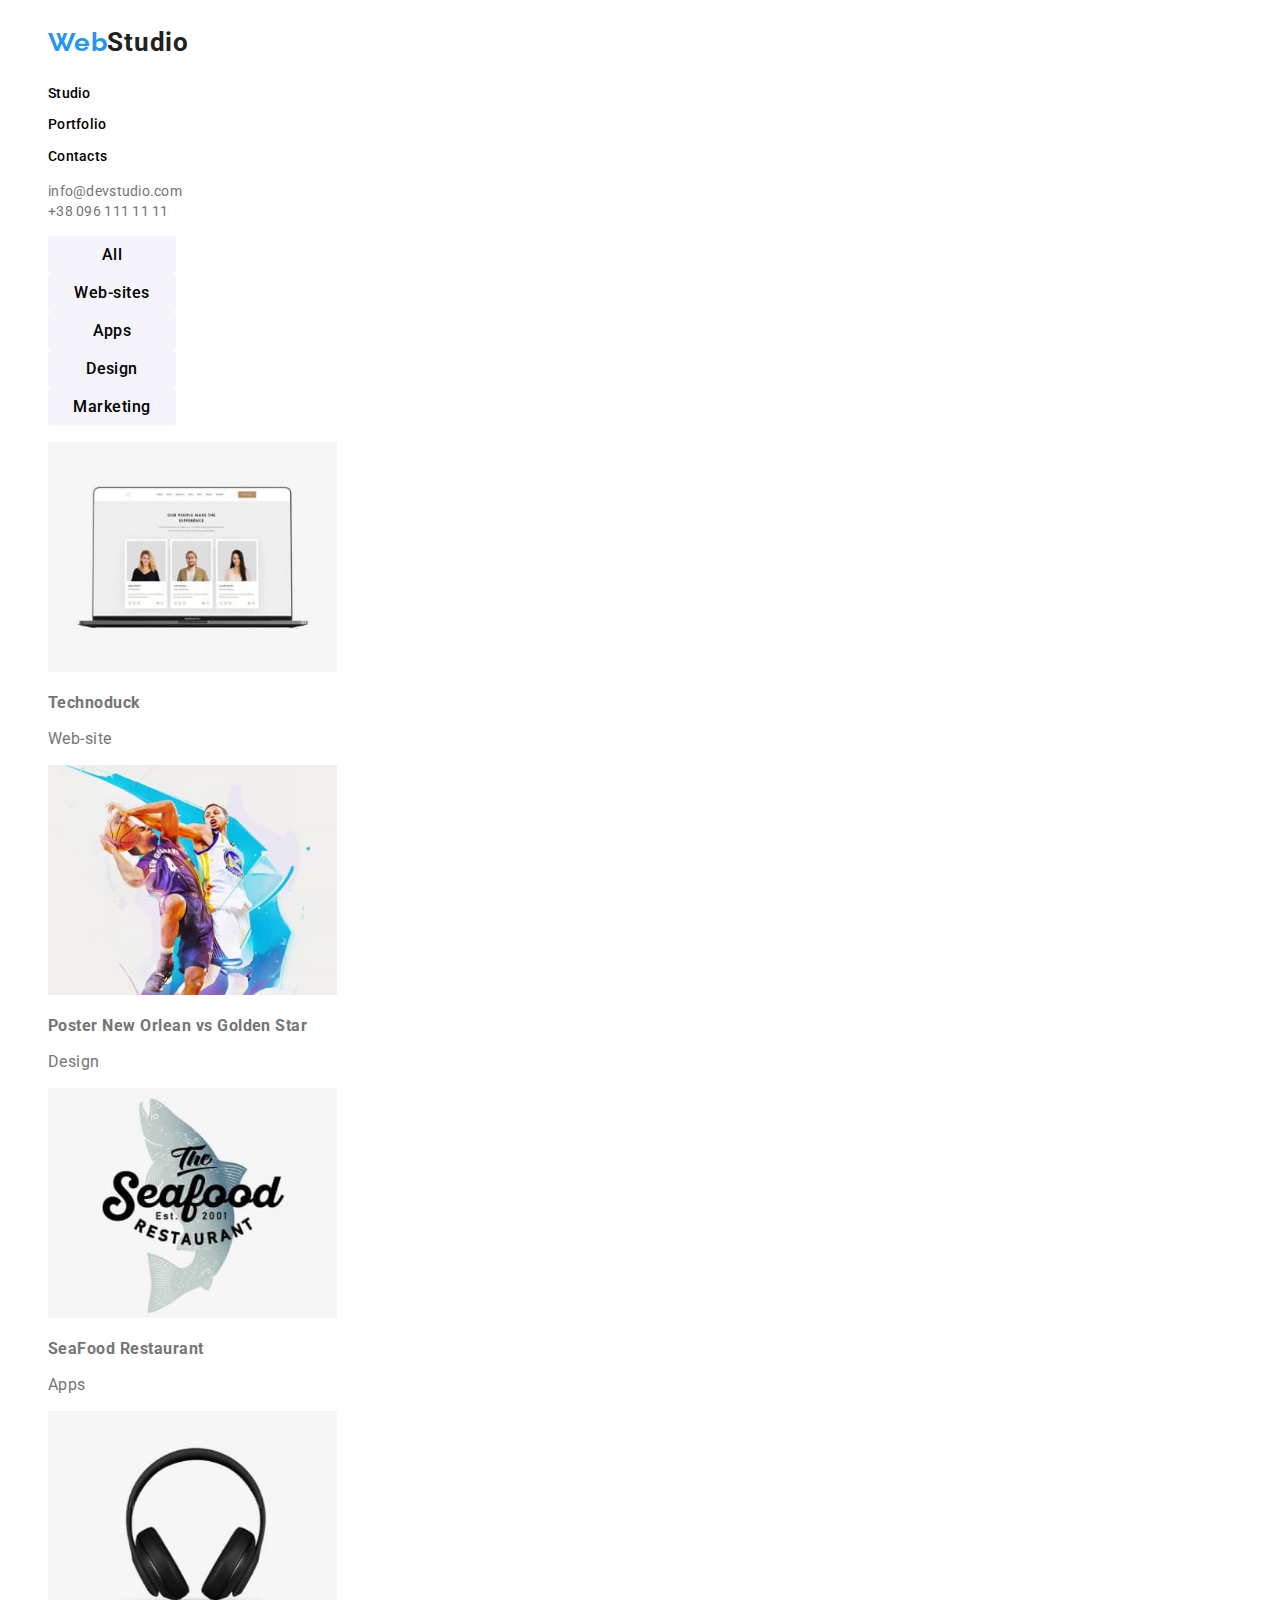
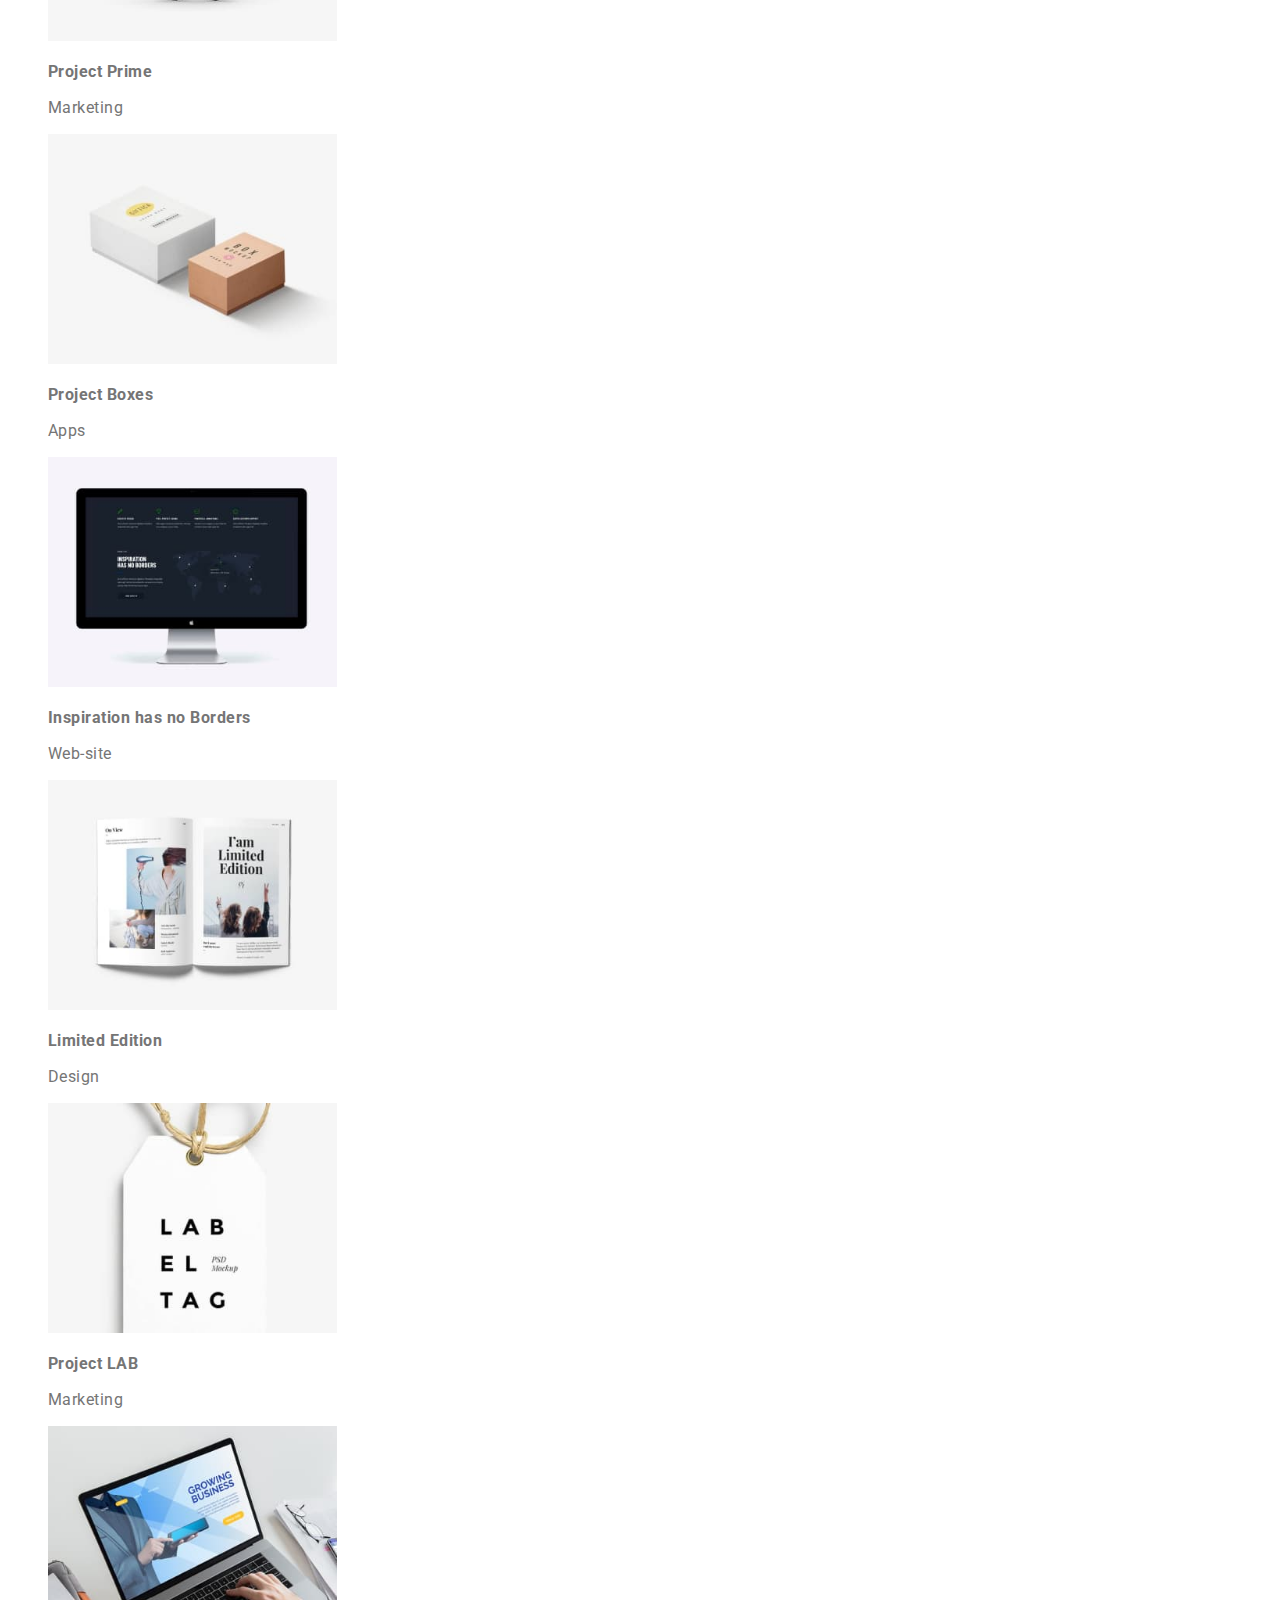
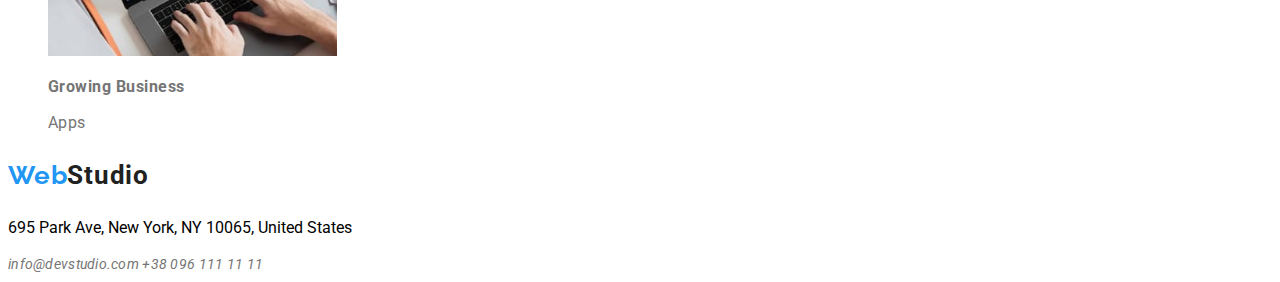
==== commit a2c94a98: "123" ====
--- a/portfolio.html
+++ b/portfolio.html
@@ -69,7 +69,7 @@
             alt="black laptop with open website"
             height="230"
           />
-          <p class="photo-header"><strong>Technoduck</strong></p>
+          <p class="photo-header-two"><strong>Technoduck</strong></p>
           <p>Web-site</p>
         </li>
 
@@ -79,7 +79,7 @@
             alt="Poster New Orlean vs Golden Star"
             height="230"
           />
-          <p class="photo-header">
+          <p class="photo-header-two">
             <strong>Poster New Orlean vs Golden Star</strong>
           </p>
           <p>Design</p>
@@ -91,7 +91,7 @@
             alt="sea food restaurant logo with blue fish"
             height="230"
           />
-          <p class="photo-header"><strong>SeaFood Restaurant</strong></p>
+          <p class="photo-header-two"><strong>SeaFood Restaurant</strong></p>
           <p>Apps</p>
         </li>
 
@@ -101,7 +101,7 @@
             alt="black headphones"
             height="230"
           />
-          <p class="photo-header"><strong>Project Prime</strong></p>
+          <p class="photo-header-two"><strong>Project Prime</strong></p>
           <p>Marketing</p>
         </li>
 
@@ -111,7 +111,7 @@
             alt="white and bronw boxes"
             height="230"
           />
-          <p class="photo-header"><strong>Project Boxes</strong></p>
+          <p class="photo-header-two"><strong>Project Boxes</strong></p>
           <p>Apps</p>
         </li>
 
@@ -121,7 +121,7 @@
             alt="white monitor with open app"
             height="230"
           />
-          <p class="photo-header">
+          <p class="photo-header-two">
             <strong>Inspiration has no Borders</strong>
           </p>
           <p>Web-site</p>
@@ -133,7 +133,7 @@
             alt="open book in middle page"
             height="230"
           />
-          <p class="photo-header"><strong>Limited Edition</strong></p>
+          <p class="photo-header-two"><strong>Limited Edition</strong></p>
           <p>Design</p>
         </li>
 
@@ -144,7 +144,7 @@
             white label with the words Lable Tag"
             height="230"
           />
-          <p class="photo-header"><strong>Project LAB</strong></p>
+          <p class="photo-header-two"><strong>Project LAB</strong></p>
           <p>Marketing</p>
         </li>
 
@@ -154,7 +154,7 @@
             alt="person writing something on laptop"
             height="230"
           />
-          <p class="photo-header"><strong>Growing Business</strong></p>
+          <p class="photo-header-two"><strong>Growing Business</strong></p>
           <p>Apps</p>
         </li>
       </ul>
--- a/css/styles.css
+++ b/css/styles.css
@@ -127,8 +127,15 @@
   letter-spacing: 0.03em;
   color: #757575;
 }
+.photo-header-one {
+  font-weight: 500;
+  font-size: 16px;
+  line-height: 1.25;
+  letter-spacing: 0.03em;
+  color: #212121;
+}
 
-.photo-header {
+.photo-header2 {
   font-weight: 700;
   font-size: 18px;
   line-height: 1.25;
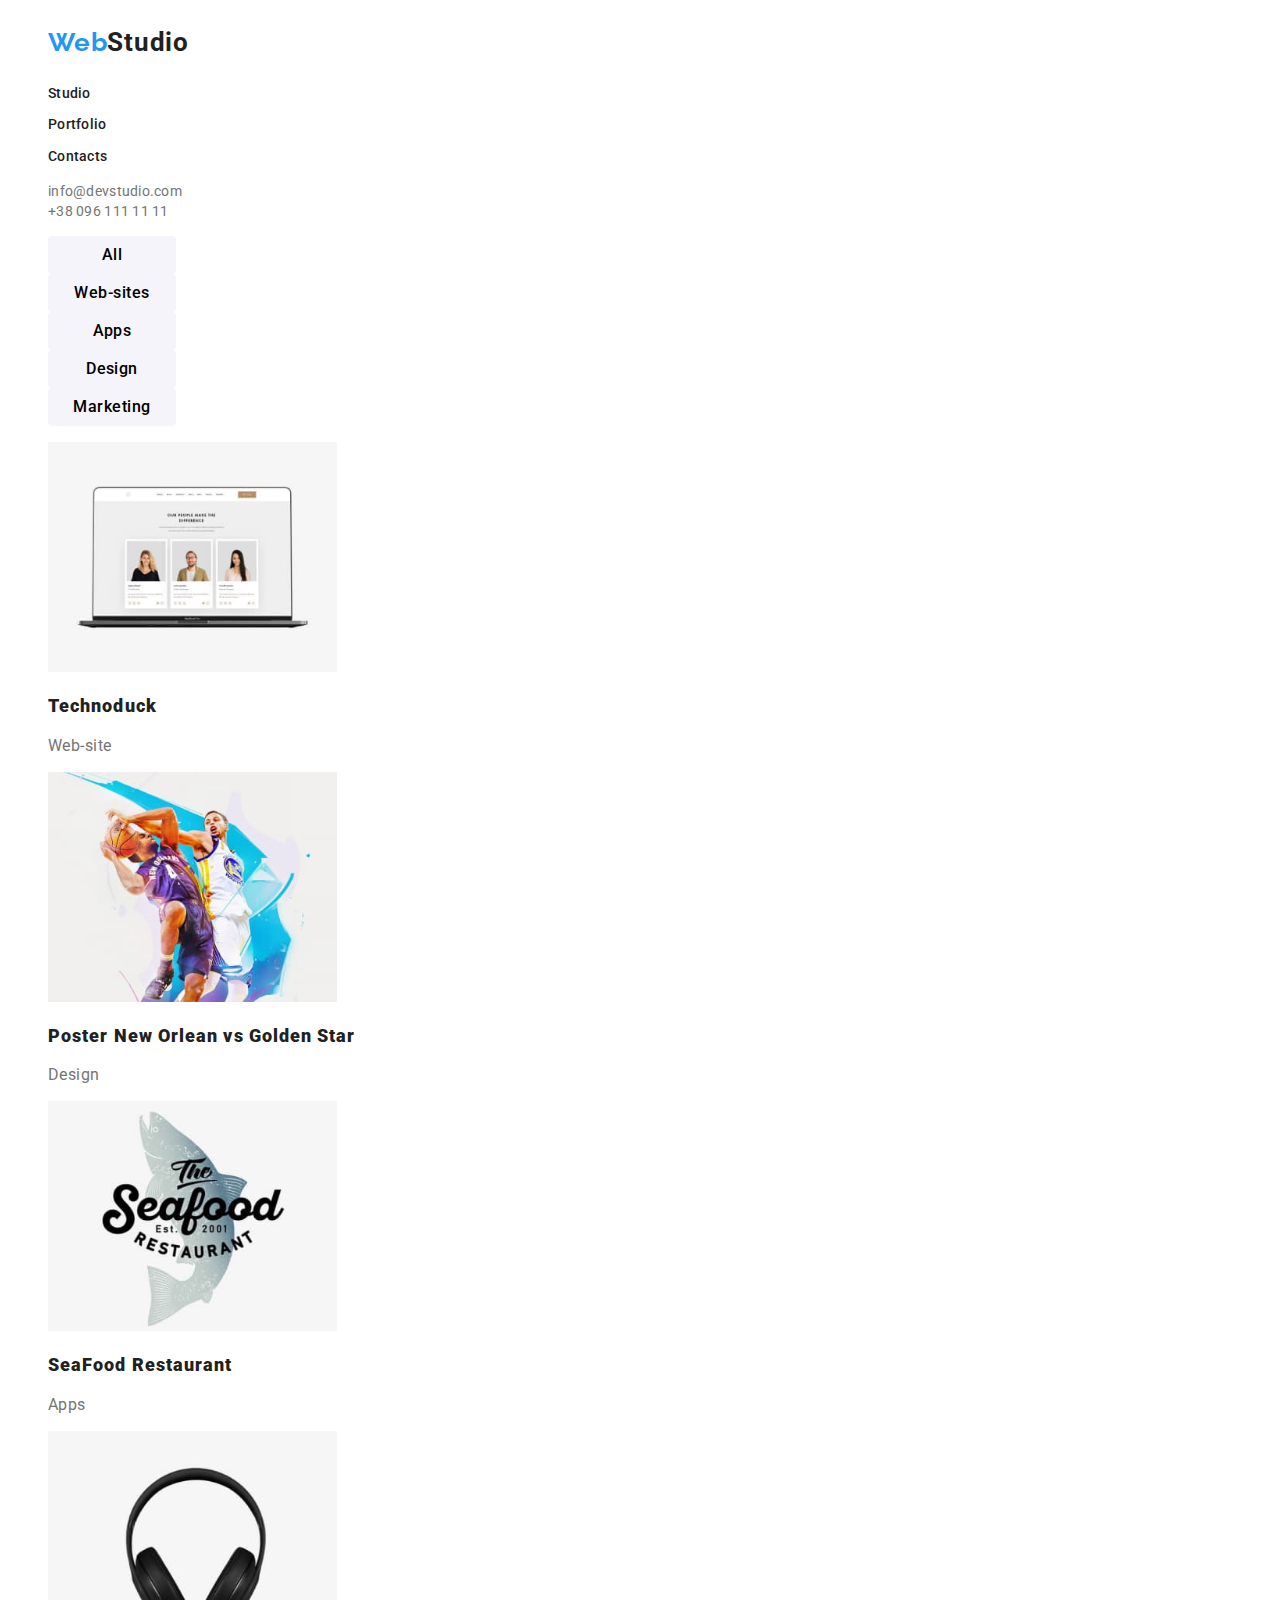
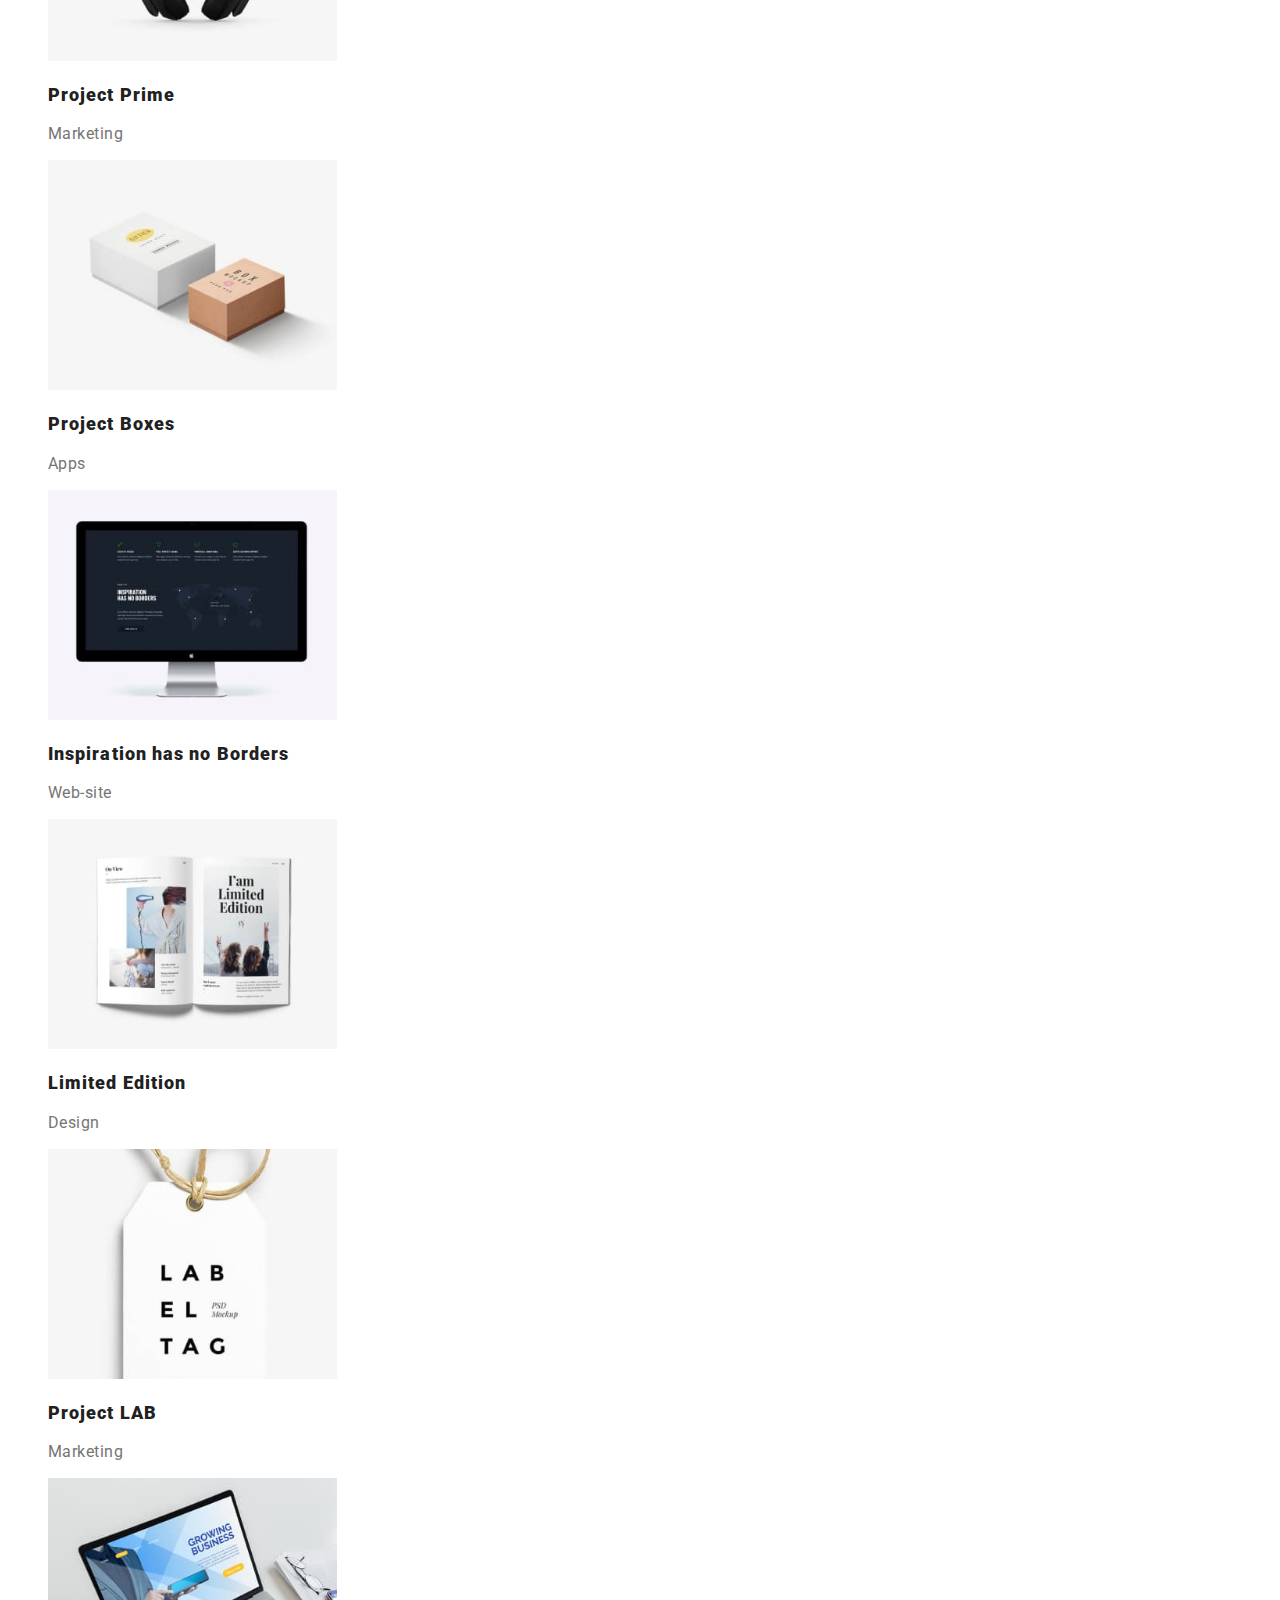
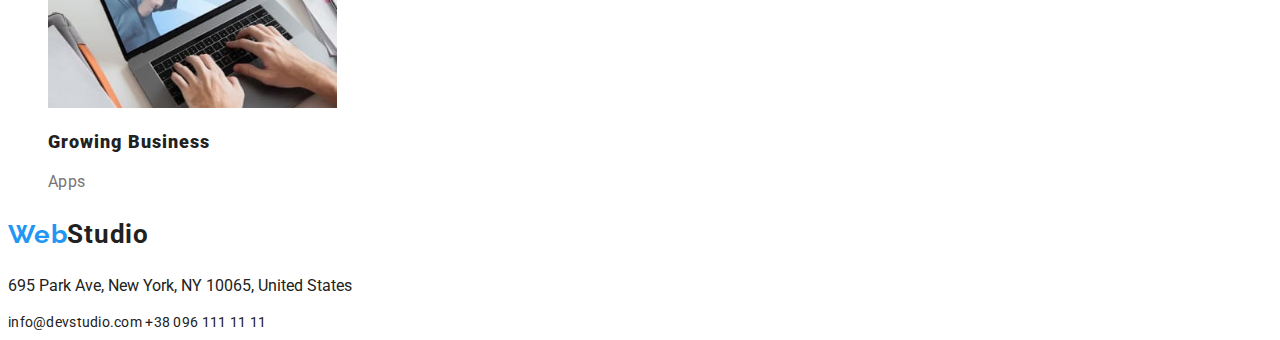
==== commit 2a50092e: "4" ====
--- a/portfolio.html
+++ b/portfolio.html
@@ -69,7 +69,7 @@
             alt="black laptop with open website"
             height="230"
           />
-          <p class="photo-header-two"><strong>Technoduck</strong></p>
+          <p class="photo-header-portfolio"><strong>Technoduck</strong></p>
           <p>Web-site</p>
         </li>
 
@@ -79,7 +79,7 @@
             alt="Poster New Orlean vs Golden Star"
             height="230"
           />
-          <p class="photo-header-two">
+          <p class="photo-header-portfolio">
             <strong>Poster New Orlean vs Golden Star</strong>
           </p>
           <p>Design</p>
@@ -91,7 +91,9 @@
             alt="sea food restaurant logo with blue fish"
             height="230"
           />
-          <p class="photo-header-two"><strong>SeaFood Restaurant</strong></p>
+          <p class="photo-header-portfolio">
+            <strong>SeaFood Restaurant</strong>
+          </p>
           <p>Apps</p>
         </li>
 
@@ -101,7 +103,7 @@
             alt="black headphones"
             height="230"
           />
-          <p class="photo-header-two"><strong>Project Prime</strong></p>
+          <p class="photo-header-portfolio"><strong>Project Prime</strong></p>
           <p>Marketing</p>
         </li>
 
@@ -111,7 +113,7 @@
             alt="white and bronw boxes"
             height="230"
           />
-          <p class="photo-header-two"><strong>Project Boxes</strong></p>
+          <p class="photo-header-portfolio"><strong>Project Boxes</strong></p>
           <p>Apps</p>
         </li>
 
@@ -121,7 +123,7 @@
             alt="white monitor with open app"
             height="230"
           />
-          <p class="photo-header-two">
+          <p class="photo-header-portfolio">
             <strong>Inspiration has no Borders</strong>
           </p>
           <p>Web-site</p>
@@ -133,7 +135,7 @@
             alt="open book in middle page"
             height="230"
           />
-          <p class="photo-header-two"><strong>Limited Edition</strong></p>
+          <p class="photo-header-portfolio"><strong>Limited Edition</strong></p>
           <p>Design</p>
         </li>
 
@@ -144,7 +146,7 @@
             white label with the words Lable Tag"
             height="230"
           />
-          <p class="photo-header-two"><strong>Project LAB</strong></p>
+          <p class="photo-header-portfolio"><strong>Project LAB</strong></p>
           <p>Marketing</p>
         </li>
 
@@ -154,7 +156,9 @@
             alt="person writing something on laptop"
             height="230"
           />
-          <p class="photo-header-two"><strong>Growing Business</strong></p>
+          <p class="photo-header-portfolio">
+            <strong>Growing Business</strong>
+          </p>
           <p>Apps</p>
         </li>
       </ul>
--- a/css/styles.css
+++ b/css/styles.css
@@ -1,6 +1,6 @@
 :root {
   --white: #ffffff;
-  --black: #000000;
+  --black: #212121;
   --grey: #757575;
   --darkblue: #2f303a;
   --lightgrey: #f5f4fa;
@@ -9,10 +9,11 @@
 
 body {
   font-family: "Roboto", sans-serif;
-  color: black;
+  color: #212121;
   background-color: var(--white);
 }
 .night-mode {
+  background-color: var(--white);
   color: var(--black);
   line-height: 1.25;
 }
@@ -103,6 +104,7 @@
   line-height: 1.25;
   text-align: center;
   letter-spacing: 0.03em;
+  color: var(--black);
 }
 
 .description-header {
@@ -112,6 +114,7 @@
   letter-spacing: 0.03em;
   text-transform: uppercase;
   color: #212121;
+  color: var(--black);
 }
 .description {
   font-weight: 400;
@@ -127,30 +130,33 @@
   letter-spacing: 0.03em;
   color: #757575;
 }
-.photo-header-one {
+.photo-header-studio {
   font-weight: 500;
   font-size: 16px;
   line-height: 1.25;
   letter-spacing: 0.03em;
   color: #212121;
+  color: var(--black);
 }
 
-.photo-header2 {
+.photo-header-portfolio {
   font-weight: 700;
   font-size: 18px;
   line-height: 1.25;
   letter-spacing: 0.06em;
   color: #212121;
+  color: var(--black);
 }
 
 .footer-adress {
   font-family: inherit;
+  font-style: normal;
   font-size: 14px;
   line-height: 1.25;
   letter-spacing: 0.02em;
   color: #757575;
   text-decoration: none;
-  color: var(--grey);
+  color: var(--black);
 }
 
 /* portfolio */
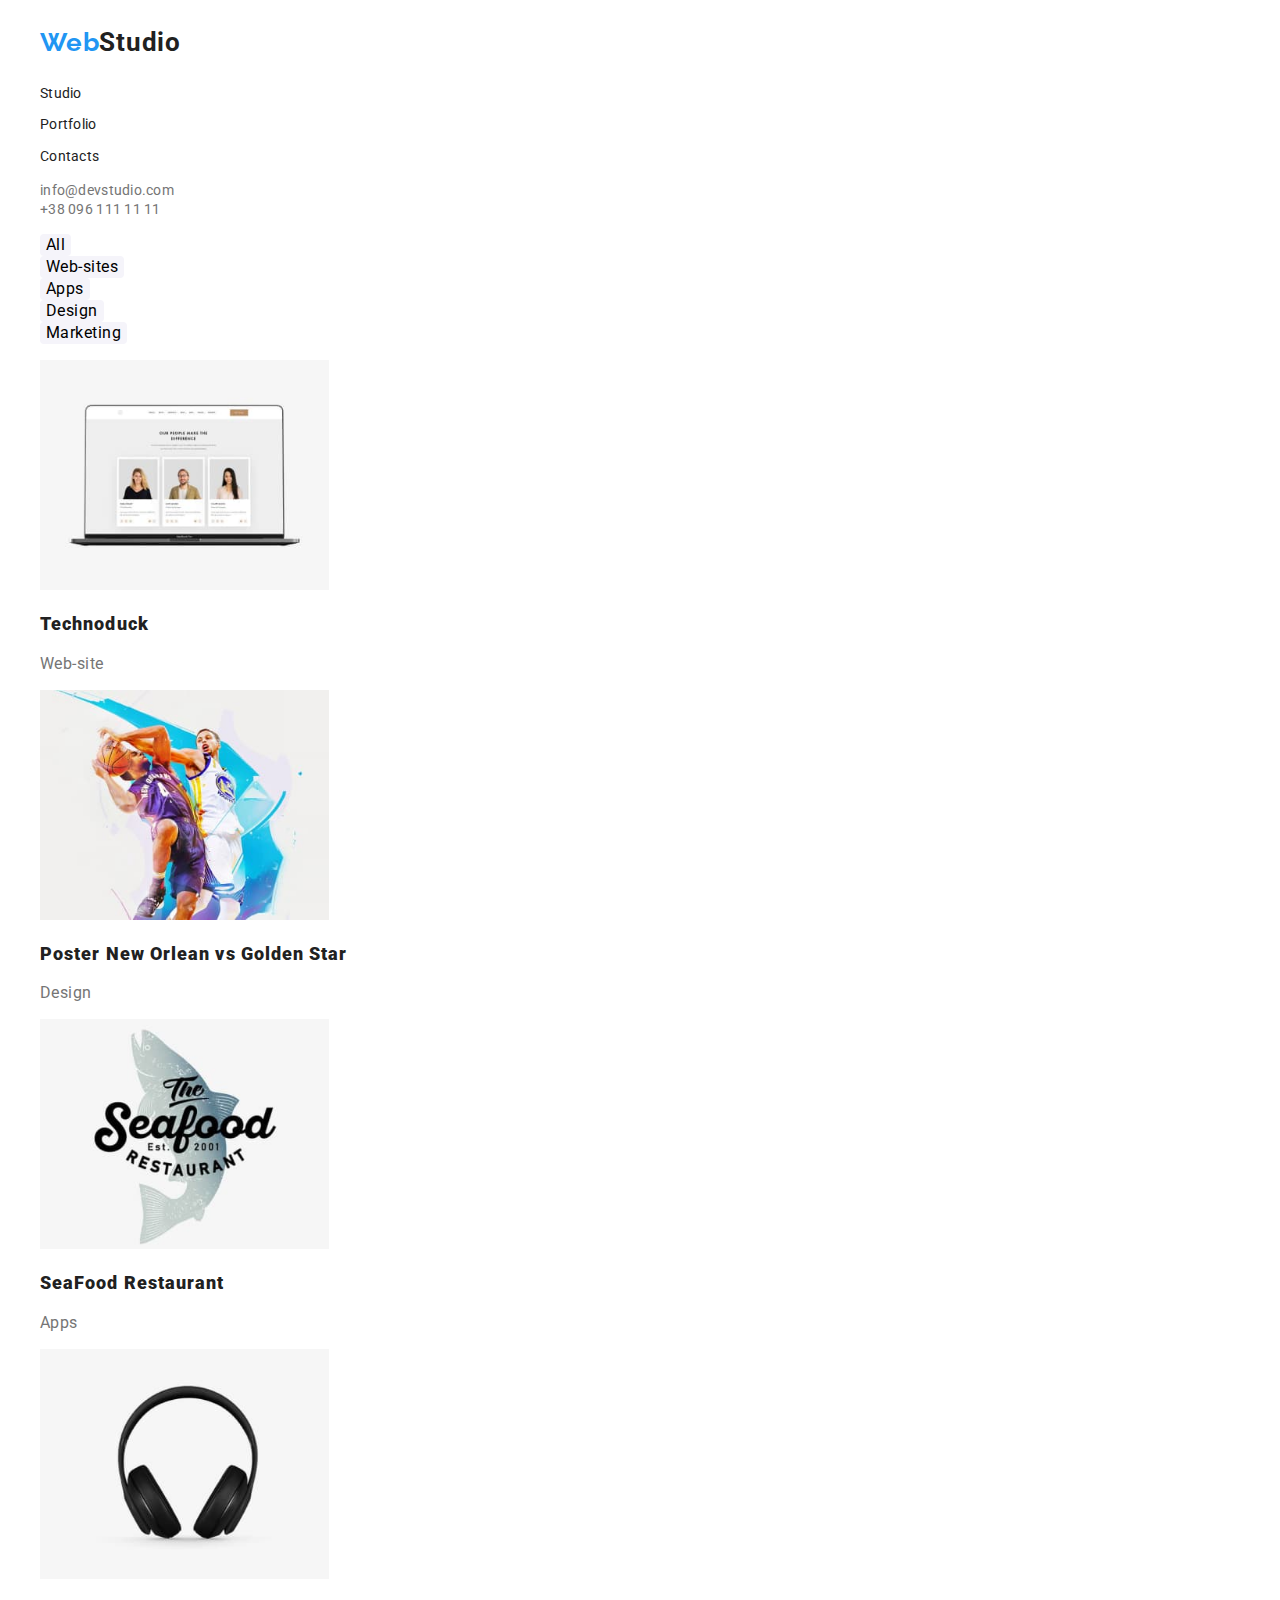
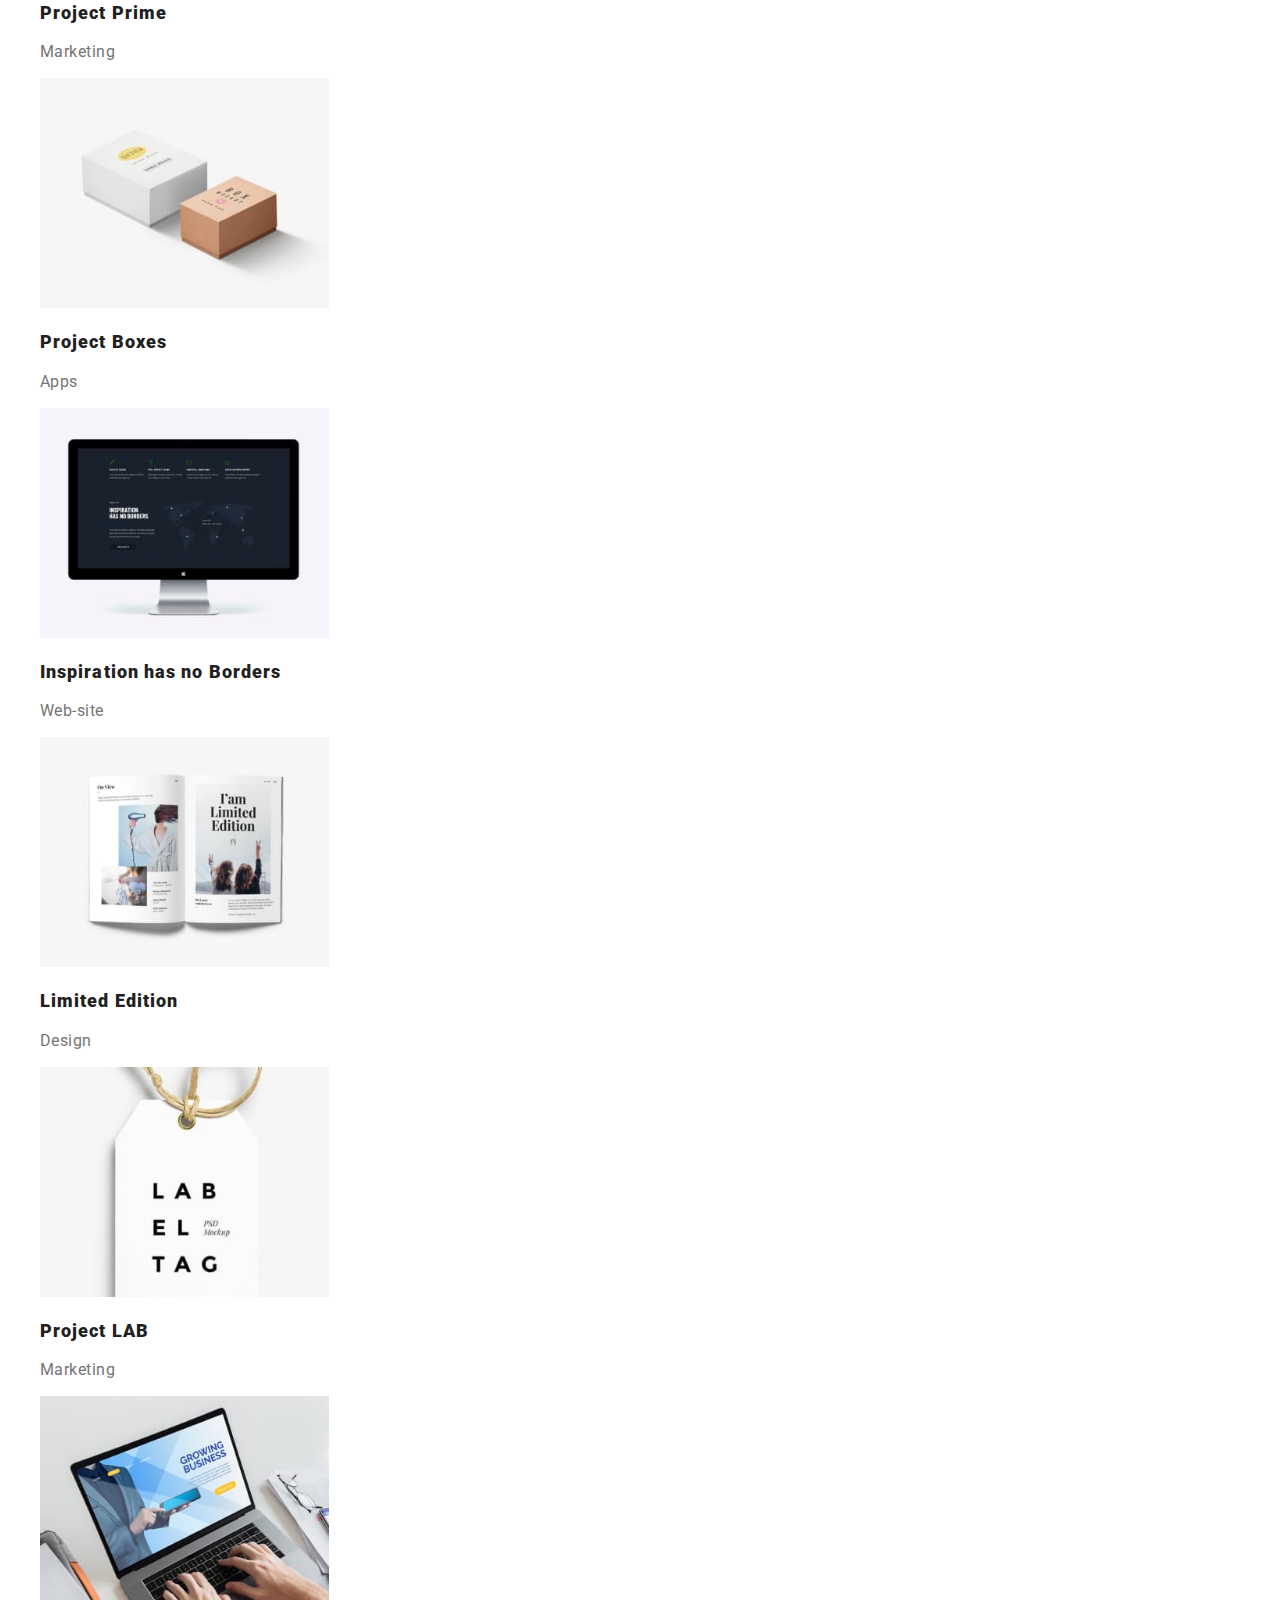
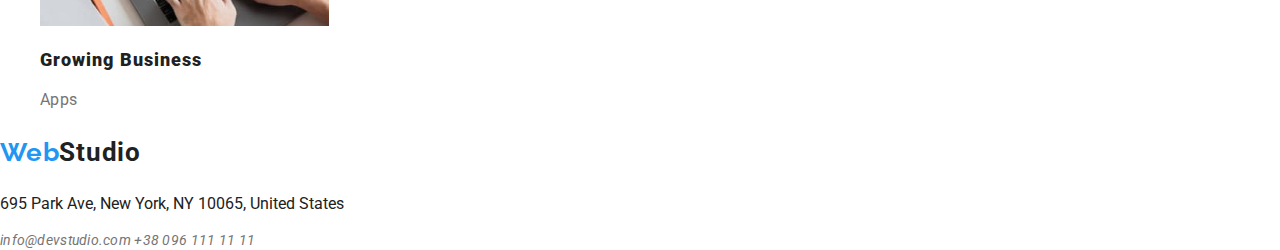
==== commit be2b5894: "123" ====
--- a/portfolio.html
+++ b/portfolio.html
@@ -10,6 +10,7 @@
       href="https://fonts.googleapis.com/css2?family=Raleway:wght@700&family=Roboto:wght@400;500;700;900&display=swap"
       rel="stylesheet"
     />
+    <link rel="stylesheet" href="./css/normalize.css" />
     <link rel="stylesheet" href="./css/styles.css" />
     <title>WebStudio</title>
   </head>
@@ -172,10 +173,10 @@
       <footer class="night-mode">
         <p>695 Park Ave, New York, NY 10065, United States</p>
         <address>
-          <a class="footer-adress" href="info@devstudio.com" target="_blank"
+          <a class="adress" href="info@devstudio.com" target="_blank"
             >info@devstudio.com
           </a>
-          <a class="footer-adress" href="+380961111111" target="_blank"
+          <a class="adress" href="+380961111111" target="_blank"
             >+38 096 111 11 11</a
           >
         </address>
--- a/css/styles.css
+++ b/css/styles.css
@@ -20,7 +20,12 @@
 ul {
   list-style: none;
 }
-
+.container {
+  display: inline-block;
+}
+.content {
+  display: inline-block;
+}
 .logo {
   font-family: inherit;
   font-weight: 700;
@@ -28,12 +33,10 @@
   line-height: 1.25;
   text-decoration: none;
   letter-spacing: 0.03em;
-  cursor: pointer;
   color: #212121;
 }
 .web {
   font-family: "Raleway";
-  font-style: normal;
   font-weight: 700;
   font-size: 26px;
   letter-spacing: 0.03em;
@@ -41,7 +44,6 @@
 }
 .change-site {
   font-family: inherit;
-  font-weight: 500;
   font-size: 14px;
   line-height: 1.25;
   letter-spacing: 0.02em;
@@ -56,7 +58,6 @@
 }
 
 .adress {
-  color: var(--black);
   font-family: inherit;
   font-size: 14px;
   line-height: 1.25;
@@ -93,7 +94,6 @@
   text-align: center;
   letter-spacing: 0.06em;
   color: #ffffff;
-  cursor: pointer;
   border: none;
   border-radius: 4px;
 }
@@ -117,21 +117,18 @@
   color: var(--black);
 }
 .description {
-  font-weight: 400;
   font-size: 14px;
   line-height: 1.25;
   letter-spacing: 0.03em;
   color: #757575;
 }
 .photo-description {
-  font-weight: 400;
   font-size: 16px;
   line-height: 1.25;
   letter-spacing: 0.03em;
   color: #757575;
 }
 .photo-header-studio {
-  font-weight: 500;
   font-size: 16px;
   line-height: 1.25;
   letter-spacing: 0.03em;
@@ -148,39 +145,26 @@
   color: var(--black);
 }
 
-.footer-adress {
-  font-family: inherit;
-  font-style: normal;
-  font-size: 14px;
-  line-height: 1.25;
-  letter-spacing: 0.02em;
-  color: #757575;
-  text-decoration: none;
-  color: var(--black);
-}
-
 /* portfolio */
 
 .buttons-panel {
   font-family: inherit;
-  width: 128px;
-  height: 38px;
   background: #f5f4fa;
   border-radius: 4px;
-  font-weight: 500;
+
   font-size: 16px;
   line-height: 1.25;
-  cursor: pointer;
   text-align: center;
   letter-spacing: 0.03em;
   border: none;
 }
+
 .buttons-panel:hover {
   width: 128px;
   height: 38px;
   background: #2196f3;
   border-radius: 4px;
-  font-weight: 500;
+
   font-size: 16px;
   line-height: 1.25;
   text-align: center;
